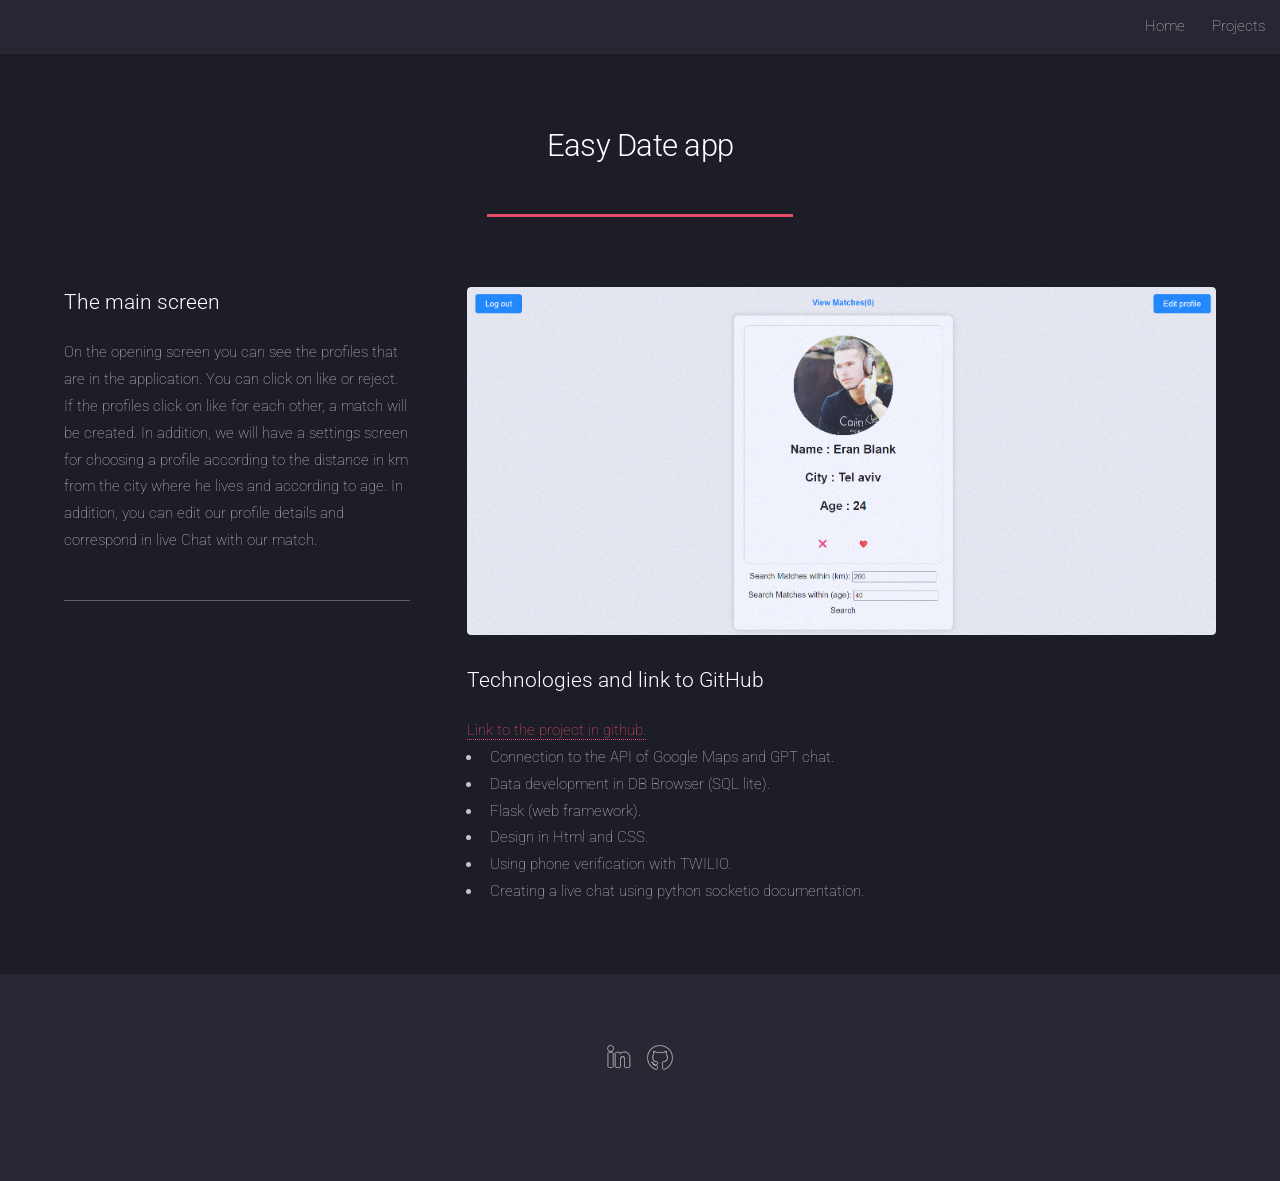
==== easy_date.html @ b987634a "add" ====
<!DOCTYPE HTML>
<!--
	Landed by HTML5 UP
	html5up.net | @ajlkn
	Free for personal and commercial use under the CCA 3.0 license (html5up.net/license)
-->
<html>
	<head>
		<title>Eran blank portfolio</title>
		<meta charset="utf-8" />
		<meta name="viewport" content="width=device-width, initial-scale=1, user-scalable=no" />
		<link rel="stylesheet" href="assets/css/main.css" />
		<noscript><link rel="stylesheet" href="assets/css/noscript.css" /></noscript>
	</head>
	<body class="is-preload">
		<div id="page-wrapper">

			<!-- Header -->
				<header id="header">
					<nav id="nav">
						<ul>
							<li><a href="index.html">Home</a></li>
							<li>
								<a href="#">Projects</a>
								<ul>
									<li><a href="moviewebapp.html">Movie web app</a></li>
									<li><a href="masterblog-API.html">Masterblog-API</a></li>
									<li><a href="easy_date.html">Easy Date</a></li>
								</ul>
							</li>
						</ul>
					</nav>
				</header>

			<!-- Main -->
				<div id="main" class="wrapper style1">
					<div class="container">
						<header class="major">
							<h2>Easy Date app</h2>
						</header>
						<div class="row gtr-150">
							<div class="col-4 col-12-medium">

								<!-- Sidebar -->
									<section id="sidebar">
										<section>
											<h3>The main screen</h3>
											<p>On the opening screen you can see the profiles that are in the application. You can click on like or reject. If the profiles click on like for each other, a match will be created. In addition, we will have a settings screen for choosing a profile according to the distance in km from the city where he lives and according to age. In addition, you can edit our profile details and correspond in live Chat with our match.</p>
										</section>
										<hr />
									</section>

							</div>
							<div class="col-8 col-12-medium imp-medium">
									<section id="content">
										<a href="#" class="image fit"><img src="images/pic11.png" alt="" /></a>
										<h3>Technologies and link to GitHub</h3>
										<a href="https://github.com/Eran533/Easy_Date">Link to the project in github.</a>
										<ul>
											<li>Connection to the API of Google Maps and GPT chat.</li>
											<li>Data development in DB Browser (SQL lite).</li>
											<li>Flask (web framework).</li>
											<li>Design in Html and CSS.</li>
											<li>Using phone verification with TWILIO.</li>
											<li>Creating a live chat using python socketio documentation.</li>
										</ul>
									</section>

							</div>
						</div>
					</div>
				</div>

			<!-- Footer -->
				<footer id="footer">
					<ul class="icons">
						<li><a href="https://www.linkedin.com/in/eran-blank-50a998297/" class="icon brands alt fa-linkedin-in"><span class="label">LinkedIn</span></a></li>
						<li><a href="https://github.com/Eran533" class="icon brands alt fa-github"><span class="label">GitHub</span></a></li>
					</ul>
				</footer>
		</div>

		<!-- Scripts -->
			<script src="assets/js/jquery.min.js"></script>
			<script src="assets/js/jquery.scrolly.min.js"></script>
			<script src="assets/js/jquery.dropotron.min.js"></script>
			<script src="assets/js/jquery.scrollex.min.js"></script>
			<script src="assets/js/browser.min.js"></script>
			<script src="assets/js/breakpoints.min.js"></script>
			<script src="assets/js/util.js"></script>
			<script src="assets/js/main.js"></script>

	</body>
</html>
---- assets/css/main.css ----
@import url("fontawesome-all.min.css");
@import url("https://fonts.googleapis.com/css?family=Roboto:100,300,100italic,300italic");

/*
	Landed by HTML5 UP
	html5up.net | @ajlkn
	Free for personal and commercial use under the CCA 3.0 license (html5up.net/license)
*/

html, body, div, span, applet, object,
iframe, h1, h2, h3, h4, h5, h6, p, blockquote,
pre, a, abbr, acronym, address, big, cite,
code, del, dfn, em, img, ins, kbd, q, s, samp,
small, strike, strong, sub, sup, tt, var, b,
u, i, center, dl, dt, dd, ol, ul, li, fieldset,
form, label, legend, table, caption, tbody,
tfoot, thead, tr, th, td, article, aside,
canvas, details, embed, figure, figcaption,
footer, header, hgroup, menu, nav, output, ruby,
section, summary, time, mark, audio, video {
	margin: 0;
	padding: 0;
	border: 0;
	font-size: 100%;
	font: inherit;
	vertical-align: baseline;}

article, aside, details, figcaption, figure,
footer, header, hgroup, menu, nav, section {
	display: block;}

body {
	line-height: 1;
}

ol, ul {
	list-style: none;
}

blockquote, q {
	quotes: none;
}

	blockquote:before, blockquote:after, q:before, q:after {
		content: '';
		content: none;
	}

table {
	border-collapse: collapse;
	border-spacing: 0;
}

body {
	-webkit-text-size-adjust: none;
}

mark {
	background-color: transparent;
	color: inherit;
}

input::-moz-focus-inner {
	border: 0;
	padding: 0;
}

input, select, textarea {
	-moz-appearance: none;
	-webkit-appearance: none;
	-ms-appearance: none;
	appearance: none;
}

/* Basic */

	html {
		box-sizing: border-box;
	}

	*, *:before, *:after {
		box-sizing: inherit;
	}

	html, body {
		background: #1c1d26;
	}

	body.is-preload *, body.is-preload *:before, body.is-preload *:after {
		-moz-animation: none !important;
		-webkit-animation: none !important;
		-ms-animation: none !important;
		animation: none !important;
		-moz-transition: none !important;
		-webkit-transition: none !important;
		-ms-transition: none !important;
		transition: none !important;
	}

	body, input, select, textarea {
		color: rgba(255, 255, 255, 0.75);
		font-family: "Roboto", Helvetica, sans-serif;
		font-size: 15pt;
		font-weight: 100;
		line-height: 1.75em;
	}

	a {
		-moz-transition: border-color 0.2s ease-in-out, color 0.2s ease-in-out;
		-webkit-transition: border-color 0.2s ease-in-out, color 0.2s ease-in-out;
		-ms-transition: border-color 0.2s ease-in-out, color 0.2s ease-in-out;
		transition: border-color 0.2s ease-in-out, color 0.2s ease-in-out;
		border-bottom: dotted 1px;
		color: #e44c65;
		text-decoration: none;
	}

		a:hover {
			color: #e44c65 !important;
			border-bottom-color: transparent;
		}

	strong, b {
		color: #ffffff;
		font-weight: 300;
	}

	em, i {
		font-style: italic;
	}

	p {
		margin: 0 0 2em 0;
	}

	h1, h2, h3, h4, h5, h6 {
		color: #ffffff;
		font-weight: 300;
		line-height: 1em;
		margin: 0 0 1em 0;
	}

		h1 a, h2 a, h3 a, h4 a, h5 a, h6 a {
			color: inherit;
			border: 0;
		}

	h2 {
		font-size: 2em;
		line-height: 1.5em;
		letter-spacing: -0.025em;
	}

	h3 {
		font-size: 1.35em;
		line-height: 1.5em;
	}

	h4 {
		font-size: 1.1em;
		line-height: 1.5em;
	}

	h5 {
		font-size: 0.9em;
		line-height: 1.5em;
	}

	h6 {
		font-size: 0.7em;
		line-height: 1.5em;
	}

	sub {
		font-size: 0.8em;
		position: relative;
		top: 0.5em;
	}

	sup {
		font-size: 0.8em;
		position: relative;
		top: -0.5em;
	}

	hr {
		border: 0;
		border-bottom: solid 1px rgba(255, 255, 255, 0.3);
		margin: 3em 0;
	}

		hr.major {
			margin: 4em 0;
		}

	blockquote {
		border-left: solid 4px rgba(255, 255, 255, 0.3);
		font-style: italic;
		margin: 0 0 2em 0;
		padding: 0.5em 0 0.5em 2em;
	}

	code {
		background: rgba(255, 255, 255, 0.075);
		border-radius: 4px;
		font-family: "Courier New", monospace;
		font-size: 0.9em;
		margin: 0 0.25em;
		padding: 0.25em 0.65em;
	}

	pre {
		-webkit-overflow-scrolling: touch;
		font-family: "Courier New", monospace;
		font-size: 0.9em;
		margin: 0 0 2em 0;
	}

		pre code {
			display: block;
			line-height: 1.75em;
			padding: 1em 1.5em;
			overflow-x: auto;
		}

	.align-left {
		text-align: left;
	}

	.align-center {
		text-align: center;
	}

	.align-right {
		text-align: right;
	}

/* Loader */

	@-moz-keyframes spinner-show {
		0% {
			opacity: 0;
		}

		100% {
			opacity: 1;
		}
	}

	@-webkit-keyframes spinner-show {
		0% {
			opacity: 0;
		}

		100% {
			opacity: 1;
		}
	}

	@-ms-keyframes spinner-show {
		0% {
			opacity: 0;
		}

		100% {
			opacity: 1;
		}
	}

	@keyframes spinner-show {
		0% {
			opacity: 0;
		}

		100% {
			opacity: 1;
		}
	}

	@-moz-keyframes spinner-hide {
		0% {
			color: rgba(255, 255, 255, 0.15);
			z-index: 100001;
			-moz-transform: scale(1) rotate(0deg);
			-webkit-transform: scale(1) rotate(0deg);
			-ms-transform: scale(1) rotate(0deg);
			transform: scale(1) rotate(0deg);
		}

		99% {
			color: #1c1d26;
			z-index: 100001;
			-moz-transform: scale(0.5) rotate(360deg);
			-webkit-transform: scale(0.5) rotate(360deg);
			-ms-transform: scale(0.5) rotate(360deg);
			transform: scale(0.5) rotate(360deg);
		}

		100% {
			color: #1c1d26;
			z-index: -1;
			-moz-transform: scale(0.5) rotate(360deg);
			-webkit-transform: scale(0.5) rotate(360deg);
			-ms-transform: scale(0.5) rotate(360deg);
			transform: scale(0.5) rotate(360deg);
		}
	}

	@-webkit-keyframes spinner-hide {
		0% {
			color: rgba(255, 255, 255, 0.15);
			z-index: 100001;
			-moz-transform: scale(1) rotate(0deg);
			-webkit-transform: scale(1) rotate(0deg);
			-ms-transform: scale(1) rotate(0deg);
			transform: scale(1) rotate(0deg);
		}

		99% {
			color: #1c1d26;
			z-index: 100001;
			-moz-transform: scale(0.5) rotate(360deg);
			-webkit-transform: scale(0.5) rotate(360deg);
			-ms-transform: scale(0.5) rotate(360deg);
			transform: scale(0.5) rotate(360deg);
		}

		100% {
			color: #1c1d26;
			z-index: -1;
			-moz-transform: scale(0.5) rotate(360deg);
			-webkit-transform: scale(0.5) rotate(360deg);
			-ms-transform: scale(0.5) rotate(360deg);
			transform: scale(0.5) rotate(360deg);
		}
	}

	@-ms-keyframes spinner-hide {
		0% {
			color: rgba(255, 255, 255, 0.15);
			z-index: 100001;
			-moz-transform: scale(1) rotate(0deg);
			-webkit-transform: scale(1) rotate(0deg);
			-ms-transform: scale(1) rotate(0deg);
			transform: scale(1) rotate(0deg);
		}

		99% {
			color: #1c1d26;
			z-index: 100001;
			-moz-transform: scale(0.5) rotate(360deg);
			-webkit-transform: scale(0.5) rotate(360deg);
			-ms-transform: scale(0.5) rotate(360deg);
			transform: scale(0.5) rotate(360deg);
		}

		100% {
			color: #1c1d26;
			z-index: -1;
			-moz-transform: scale(0.5) rotate(360deg);
			-webkit-transform: scale(0.5) rotate(360deg);
			-ms-transform: scale(0.5) rotate(360deg);
			transform: scale(0.5) rotate(360deg);
		}
	}

	@keyframes spinner-hide {
		0% {
			color: rgba(255, 255, 255, 0.15);
			z-index: 100001;
			-moz-transform: scale(1) rotate(0deg);
			-webkit-transform: scale(1) rotate(0deg);
			-ms-transform: scale(1) rotate(0deg);
			transform: scale(1) rotate(0deg);
		}

		99% {
			color: #1c1d26;
			z-index: 100001;
			-moz-transform: scale(0.5) rotate(360deg);
			-webkit-transform: scale(0.5) rotate(360deg);
			-ms-transform: scale(0.5) rotate(360deg);
			transform: scale(0.5) rotate(360deg);
		}

		100% {
			color: #1c1d26;
			z-index: -1;
			-moz-transform: scale(0.5) rotate(360deg);
			-webkit-transform: scale(0.5) rotate(360deg);
			-ms-transform: scale(0.5) rotate(360deg);
			transform: scale(0.5) rotate(360deg);
		}
	}

	@-moz-keyframes spinner-rotate {
		0% {
			-moz-transform: scale(1) rotate(0deg);
			-webkit-transform: scale(1) rotate(0deg);
			-ms-transform: scale(1) rotate(0deg);
			transform: scale(1) rotate(0deg);
		}

		100% {
			-moz-transform: scale(1) rotate(360deg);
			-webkit-transform: scale(1) rotate(360deg);
			-ms-transform: scale(1) rotate(360deg);
			transform: scale(1) rotate(360deg);
		}
	}

	@-webkit-keyframes spinner-rotate {
		0% {
			-moz-transform: scale(1) rotate(0deg);
			-webkit-transform: scale(1) rotate(0deg);
			-ms-transform: scale(1) rotate(0deg);
			transform: scale(1) rotate(0deg);
		}

		100% {
			-moz-transform: scale(1) rotate(360deg);
			-webkit-transform: scale(1) rotate(360deg);
			-ms-transform: scale(1) rotate(360deg);
			transform: scale(1) rotate(360deg);
		}
	}

	@-ms-keyframes spinner-rotate {
		0% {
			-moz-transform: scale(1) rotate(0deg);
			-webkit-transform: scale(1) rotate(0deg);
			-ms-transform: scale(1) rotate(0deg);
			transform: scale(1) rotate(0deg);
		}

		100% {
			-moz-transform: scale(1) rotate(360deg);
			-webkit-transform: scale(1) rotate(360deg);
			-ms-transform: scale(1) rotate(360deg);
			transform: scale(1) rotate(360deg);
		}
	}

	@keyframes spinner-rotate {
		0% {
			-moz-transform: scale(1) rotate(0deg);
			-webkit-transform: scale(1) rotate(0deg);
			-ms-transform: scale(1) rotate(0deg);
			transform: scale(1) rotate(0deg);
		}

		100% {
			-moz-transform: scale(1) rotate(360deg);
			-webkit-transform: scale(1) rotate(360deg);
			-ms-transform: scale(1) rotate(360deg);
			transform: scale(1) rotate(360deg);
		}
	}

	@-moz-keyframes overlay-hide {
		0% {
			opacity: 1;
			z-index: 100000;
		}

		15% {
			opacity: 1;
			z-index: 100000;
		}

		99% {
			opacity: 0;
			z-index: 100000;
		}

		100% {
			opacity: 0;
			z-index: -1;
		}
	}

	@-webkit-keyframes overlay-hide {
		0% {
			opacity: 1;
			z-index: 100000;
		}

		15% {
			opacity: 1;
			z-index: 100000;
		}

		99% {
			opacity: 0;
			z-index: 100000;
		}

		100% {
			opacity: 0;
			z-index: -1;
		}
	}

	@-ms-keyframes overlay-hide {
		0% {
			opacity: 1;
			z-index: 100000;
		}

		15% {
			opacity: 1;
			z-index: 100000;
		}

		99% {
			opacity: 0;
			z-index: 100000;
		}

		100% {
			opacity: 0;
			z-index: -1;
		}
	}

	@keyframes overlay-hide {
		0% {
			opacity: 1;
			z-index: 100000;
		}

		15% {
			opacity: 1;
			z-index: 100000;
		}

		99% {
			opacity: 0;
			z-index: 100000;
		}

		100% {
			opacity: 0;
			z-index: -1;
		}
	}

	body.landing {
		text-decoration: none;
	}

		body.landing:before {
			-moz-osx-font-smoothing: grayscale;
			-webkit-font-smoothing: antialiased;
			display: inline-block;
			font-style: normal;
			font-variant: normal;
			text-rendering: auto;
			line-height: 1;
			text-transform: none !important;
			font-family: 'Font Awesome 5 Free';
			font-weight: 900;
		}

		body.landing:before {
			-moz-animation: spinner-show 1.5s 1 0.25s ease forwards, spinner-hide 0.25s ease-in-out forwards !important;
			-webkit-animation: spinner-show 1.5s 1 0.25s ease forwards, spinner-hide 0.25s ease-in-out forwards !important;
			-ms-animation: spinner-show 1.5s 1 0.25s ease forwards, spinner-hide 0.25s ease-in-out forwards !important;
			animation: spinner-show 1.5s 1 0.25s ease forwards, spinner-hide 0.25s ease-in-out forwards !important;
			-moz-transform-origin: 50% 50%;
			-webkit-transform-origin: 50% 50%;
			-ms-transform-origin: 50% 50%;
			transform-origin: 50% 50%;
			color: rgba(255, 255, 255, 0.15);
			content: '\f1ce';
			cursor: default;
			display: block;
			font-size: 2em;
			height: 2em;
			left: 50%;
			line-height: 2em;
			margin: -1em 0 0 -1em;
			opacity: 0;
			position: fixed;
			text-align: center;
			top: 50%;
			width: 2em;
			z-index: -1;
		}

		body.landing:after {
			-moz-animation: overlay-hide 1.5s ease-in forwards !important;
			-webkit-animation: overlay-hide 1.5s ease-in forwards !important;
			-ms-animation: overlay-hide 1.5s ease-in forwards !important;
			animation: overlay-hide 1.5s ease-in forwards !important;
			background: #1c1d26;
			content: '';
			display: block;
			height: 100%;
			left: 0;
			opacity: 0;
			position: fixed;
			top: 0;
			width: 100%;
			z-index: -1;
		}

		body.landing.is-preload:before {
			-moz-animation: spinner-show 1.5s 1 0.25s ease forwards, spinner-rotate 0.75s infinite linear !important;
			-webkit-animation: spinner-show 1.5s 1 0.25s ease forwards, spinner-rotate 0.75s infinite linear !important;
			-ms-animation: spinner-show 1.5s 1 0.25s ease forwards, spinner-rotate 0.75s infinite linear !important;
			animation: spinner-show 1.5s 1 0.25s ease forwards, spinner-rotate 0.75s infinite linear !important;
			z-index: 100001;
		}

		body.landing.is-preload:after {
			-moz-animation: none !important;
			-webkit-animation: none !important;
			-ms-animation: none !important;
			animation: none !important;
			opacity: 1;
			z-index: 100000;
		}

	@media (-webkit-min-device-pixel-ratio: 2) {

		body.landing:before {
			line-height: 2.025em;
		}

	}

/* Container */

	.container {
		margin: 0 auto;
		max-width: calc(100% - 4em);
		width: 70em;
	}

		.container.xsmall {
			width: 17.5em;
		}

		.container.small {
			width: 35em;
		}

		.container.medium {
			width: 52.5em;
		}

		.container.large {
			width: 87.5em;
		}

		.container.xlarge {
			width: 105em;
		}

		.container.max {
			width: 100%;
		}

		@media screen and (max-width: 1280px) {

			.container {
				width: 90%;
				max-width: 100%;
			}

		}

		@media screen and (max-width: 980px) {

			.container {
				width: 100% !important;
			}

		}

/* Row */

	.row {
		display: flex;
		flex-wrap: wrap;
		box-sizing: border-box;
		align-items: stretch;
	}

		.row > * {
			box-sizing: border-box;
		}

		.row.gtr-uniform > * > :last-child {
			margin-bottom: 0;
		}

		.row.aln-left {
			justify-content: flex-start;
		}

		.row.aln-center {
			justify-content: center;
		}

		.row.aln-right {
			justify-content: flex-end;
		}

		.row.aln-top {
			align-items: flex-start;
		}

		.row.aln-middle {
			align-items: center;
		}

		.row.aln-bottom {
			align-items: flex-end;
		}

		.row > .imp {
			order: -1;
		}

		.row > .col-1 {
			width: 8.33333%;
		}

		.row > .off-1 {
			margin-left: 8.33333%;
		}

		.row > .col-2 {
			width: 16.66667%;
		}

		.row > .off-2 {
			margin-left: 16.66667%;
		}

		.row > .col-3 {
			width: 25%;
		}

		.row > .off-3 {
			margin-left: 25%;
		}

		.row > .col-4 {
			width: 33.33333%;
		}

		.row > .off-4 {
			margin-left: 33.33333%;
		}

		.row > .col-5 {
			width: 41.66667%;
		}

		.row > .off-5 {
			margin-left: 41.66667%;
		}

		.row > .col-6 {
			width: 50%;
		}

		.row > .off-6 {
			margin-left: 50%;
		}

		.row > .col-7 {
			width: 58.33333%;
		}

		.row > .off-7 {
			margin-left: 58.33333%;
		}

		.row > .col-8 {
			width: 66.66667%;
		}

		.row > .off-8 {
			margin-left: 66.66667%;
		}

		.row > .col-9 {
			width: 75%;
		}

		.row > .off-9 {
			margin-left: 75%;
		}

		.row > .col-10 {
			width: 83.33333%;
		}

		.row > .off-10 {
			margin-left: 83.33333%;
		}

		.row > .col-11 {
			width: 91.66667%;
		}

		.row > .off-11 {
			margin-left: 91.66667%;
		}

		.row > .col-12 {
			width: 100%;
		}

		.row > .off-12 {
			margin-left: 100%;
		}

		.row.gtr-0 {
			margin-top: 0;
			margin-left: 0em;
		}

			.row.gtr-0 > * {
				padding: 0 0 0 0em;
			}

			.row.gtr-0.gtr-uniform {
				margin-top: 0em;
			}

				.row.gtr-0.gtr-uniform > * {
					padding-top: 0em;
				}

		.row.gtr-25 {
			margin-top: 0;
			margin-left: -0.625em;
		}

			.row.gtr-25 > * {
				padding: 0 0 0 0.625em;
			}

			.row.gtr-25.gtr-uniform {
				margin-top: -0.625em;
			}

				.row.gtr-25.gtr-uniform > * {
					padding-top: 0.625em;
				}

		.row.gtr-50 {
			margin-top: 0;
			margin-left: -1.25em;
		}

			.row.gtr-50 > * {
				padding: 0 0 0 1.25em;
			}

			.row.gtr-50.gtr-uniform {
				margin-top: -1.25em;
			}

				.row.gtr-50.gtr-uniform > * {
					padding-top: 1.25em;
				}

		.row {
			margin-top: 0;
			margin-left: -2.5em;
		}

			.row > * {
				padding: 0 0 0 2.5em;
			}

			.row.gtr-uniform {
				margin-top: -2.5em;
			}

				.row.gtr-uniform > * {
					padding-top: 2.5em;
				}

		.row.gtr-150 {
			margin-top: 0;
			margin-left: -3.75em;
		}

			.row.gtr-150 > * {
				padding: 0 0 0 3.75em;
			}

			.row.gtr-150.gtr-uniform {
				margin-top: -3.75em;
			}

				.row.gtr-150.gtr-uniform > * {
					padding-top: 3.75em;
				}

		.row.gtr-200 {
			margin-top: 0;
			margin-left: -5em;
		}

			.row.gtr-200 > * {
				padding: 0 0 0 5em;
			}

			.row.gtr-200.gtr-uniform {
				margin-top: -5em;
			}

				.row.gtr-200.gtr-uniform > * {
					padding-top: 5em;
				}

		@media screen and (max-width: 1680px) {

			.row {
				display: flex;
				flex-wrap: wrap;
				box-sizing: border-box;
				align-items: stretch;
			}

				.row > * {
					box-sizing: border-box;
				}

				.row.gtr-uniform > * > :last-child {
					margin-bottom: 0;
				}

				.row.aln-left {
					justify-content: flex-start;
				}

				.row.aln-center {
					justify-content: center;
				}

				.row.aln-right {
					justify-content: flex-end;
				}

				.row.aln-top {
					align-items: flex-start;
				}

				.row.aln-middle {
					align-items: center;
				}

				.row.aln-bottom {
					align-items: flex-end;
				}

				.row > .imp-xlarge {
					order: -1;
				}

				.row > .col-1-xlarge {
					width: 8.33333%;
				}

				.row > .off-1-xlarge {
					margin-left: 8.33333%;
				}

				.row > .col-2-xlarge {
					width: 16.66667%;
				}

				.row > .off-2-xlarge {
					margin-left: 16.66667%;
				}

				.row > .col-3-xlarge {
					width: 25%;
				}

				.row > .off-3-xlarge {
					margin-left: 25%;
				}

				.row > .col-4-xlarge {
					width: 33.33333%;
				}

				.row > .off-4-xlarge {
					margin-left: 33.33333%;
				}

				.row > .col-5-xlarge {
					width: 41.66667%;
				}

				.row > .off-5-xlarge {
					margin-left: 41.66667%;
				}

				.row > .col-6-xlarge {
					width: 50%;
				}

				.row > .off-6-xlarge {
					margin-left: 50%;
				}

				.row > .col-7-xlarge {
					width: 58.33333%;
				}

				.row > .off-7-xlarge {
					margin-left: 58.33333%;
				}

				.row > .col-8-xlarge {
					width: 66.66667%;
				}

				.row > .off-8-xlarge {
					margin-left: 66.66667%;
				}

				.row > .col-9-xlarge {
					width: 75%;
				}

				.row > .off-9-xlarge {
					margin-left: 75%;
				}

				.row > .col-10-xlarge {
					width: 83.33333%;
				}

				.row > .off-10-xlarge {
					margin-left: 83.33333%;
				}

				.row > .col-11-xlarge {
					width: 91.66667%;
				}

				.row > .off-11-xlarge {
					margin-left: 91.66667%;
				}

				.row > .col-12-xlarge {
					width: 100%;
				}

				.row > .off-12-xlarge {
					margin-left: 100%;
				}

				.row.gtr-0 {
					margin-top: 0;
					margin-left: 0em;
				}

					.row.gtr-0 > * {
						padding: 0 0 0 0em;
					}

					.row.gtr-0.gtr-uniform {
						margin-top: 0em;
					}

						.row.gtr-0.gtr-uniform > * {
							padding-top: 0em;
						}

				.row.gtr-25 {
					margin-top: 0;
					margin-left: -0.625em;
				}

					.row.gtr-25 > * {
						padding: 0 0 0 0.625em;
					}

					.row.gtr-25.gtr-uniform {
						margin-top: -0.625em;
					}

						.row.gtr-25.gtr-uniform > * {
							padding-top: 0.625em;
						}

				.row.gtr-50 {
					margin-top: 0;
					margin-left: -1.25em;
				}

					.row.gtr-50 > * {
						padding: 0 0 0 1.25em;
					}

					.row.gtr-50.gtr-uniform {
						margin-top: -1.25em;
					}

						.row.gtr-50.gtr-uniform > * {
							padding-top: 1.25em;
						}

				.row {
					margin-top: 0;
					margin-left: -2.5em;
				}

					.row > * {
						padding: 0 0 0 2.5em;
					}

					.row.gtr-uniform {
						margin-top: -2.5em;
					}

						.row.gtr-uniform > * {
							padding-top: 2.5em;
						}

				.row.gtr-150 {
					margin-top: 0;
					margin-left: -3.75em;
				}

					.row.gtr-150 > * {
						padding: 0 0 0 3.75em;
					}

					.row.gtr-150.gtr-uniform {
						margin-top: -3.75em;
					}

						.row.gtr-150.gtr-uniform > * {
							padding-top: 3.75em;
						}

				.row.gtr-200 {
					margin-top: 0;
					margin-left: -5em;
				}

					.row.gtr-200 > * {
						padding: 0 0 0 5em;
					}

					.row.gtr-200.gtr-uniform {
						margin-top: -5em;
					}

						.row.gtr-200.gtr-uniform > * {
							padding-top: 5em;
						}

		}

		@media screen and (max-width: 1280px) {

			.row {
				display: flex;
				flex-wrap: wrap;
				box-sizing: border-box;
				align-items: stretch;
			}

				.row > * {
					box-sizing: border-box;
				}

				.row.gtr-uniform > * > :last-child {
					margin-bottom: 0;
				}

				.row.aln-left {
					justify-content: flex-start;
				}

				.row.aln-center {
					justify-content: center;
				}

				.row.aln-right {
					justify-content: flex-end;
				}

				.row.aln-top {
					align-items: flex-start;
				}

				.row.aln-middle {
					align-items: center;
				}

				.row.aln-bottom {
					align-items: flex-end;
				}

				.row > .imp-large {
					order: -1;
				}

				.row > .col-1-large {
					width: 8.33333%;
				}

				.row > .off-1-large {
					margin-left: 8.33333%;
				}

				.row > .col-2-large {
					width: 16.66667%;
				}

				.row > .off-2-large {
					margin-left: 16.66667%;
				}

				.row > .col-3-large {
					width: 25%;
				}

				.row > .off-3-large {
					margin-left: 25%;
				}

				.row > .col-4-large {
					width: 33.33333%;
				}

				.row > .off-4-large {
					margin-left: 33.33333%;
				}

				.row > .col-5-large {
					width: 41.66667%;
				}

				.row > .off-5-large {
					margin-left: 41.66667%;
				}

				.row > .col-6-large {
					width: 50%;
				}

				.row > .off-6-large {
					margin-left: 50%;
				}

				.row > .col-7-large {
					width: 58.33333%;
				}

				.row > .off-7-large {
					margin-left: 58.33333%;
				}

				.row > .col-8-large {
					width: 66.66667%;
				}

				.row > .off-8-large {
					margin-left: 66.66667%;
				}

				.row > .col-9-large {
					width: 75%;
				}

				.row > .off-9-large {
					margin-left: 75%;
				}

				.row > .col-10-large {
					width: 83.33333%;
				}

				.row > .off-10-large {
					margin-left: 83.33333%;
				}

				.row > .col-11-large {
					width: 91.66667%;
				}

				.row > .off-11-large {
					margin-left: 91.66667%;
				}

				.row > .col-12-large {
					width: 100%;
				}

				.row > .off-12-large {
					margin-left: 100%;
				}

				.row.gtr-0 {
					margin-top: 0;
					margin-left: 0em;
				}

					.row.gtr-0 > * {
						padding: 0 0 0 0em;
					}

					.row.gtr-0.gtr-uniform {
						margin-top: 0em;
					}

						.row.gtr-0.gtr-uniform > * {
							padding-top: 0em;
						}

				.row.gtr-25 {
					margin-top: 0;
					margin-left: -0.625em;
				}

					.row.gtr-25 > * {
						padding: 0 0 0 0.625em;
					}

					.row.gtr-25.gtr-uniform {
						margin-top: -0.625em;
					}

						.row.gtr-25.gtr-uniform > * {
							padding-top: 0.625em;
						}

				.row.gtr-50 {
					margin-top: 0;
					margin-left: -1.25em;
				}

					.row.gtr-50 > * {
						padding: 0 0 0 1.25em;
					}

					.row.gtr-50.gtr-uniform {
						margin-top: -1.25em;
					}

						.row.gtr-50.gtr-uniform > * {
							padding-top: 1.25em;
						}

				.row {
					margin-top: 0;
					margin-left: -2.5em;
				}

					.row > * {
						padding: 0 0 0 2.5em;
					}

					.row.gtr-uniform {
						margin-top: -2.5em;
					}

						.row.gtr-uniform > * {
							padding-top: 2.5em;
						}

				.row.gtr-150 {
					margin-top: 0;
					margin-left: -3.75em;
				}

					.row.gtr-150 > * {
						padding: 0 0 0 3.75em;
					}

					.row.gtr-150.gtr-uniform {
						margin-top: -3.75em;
					}

						.row.gtr-150.gtr-uniform > * {
							padding-top: 3.75em;
						}

				.row.gtr-200 {
					margin-top: 0;
					margin-left: -5em;
				}

					.row.gtr-200 > * {
						padding: 0 0 0 5em;
					}

					.row.gtr-200.gtr-uniform {
						margin-top: -5em;
					}

						.row.gtr-200.gtr-uniform > * {
							padding-top: 5em;
						}

		}

		@media screen and (max-width: 980px) {

			.row {
				display: flex;
				flex-wrap: wrap;
				box-sizing: border-box;
				align-items: stretch;
			}

				.row > * {
					box-sizing: border-box;
				}

				.row.gtr-uniform > * > :last-child {
					margin-bottom: 0;
				}

				.row.aln-left {
					justify-content: flex-start;
				}

				.row.aln-center {
					justify-content: center;
				}

				.row.aln-right {
					justify-content: flex-end;
				}

				.row.aln-top {
					align-items: flex-start;
				}

				.row.aln-middle {
					align-items: center;
				}

				.row.aln-bottom {
					align-items: flex-end;
				}

				.row > .imp-medium {
					order: -1;
				}

				.row > .col-1-medium {
					width: 8.33333%;
				}

				.row > .off-1-medium {
					margin-left: 8.33333%;
				}

				.row > .col-2-medium {
					width: 16.66667%;
				}

				.row > .off-2-medium {
					margin-left: 16.66667%;
				}

				.row > .col-3-medium {
					width: 25%;
				}

				.row > .off-3-medium {
					margin-left: 25%;
				}

				.row > .col-4-medium {
					width: 33.33333%;
				}

				.row > .off-4-medium {
					margin-left: 33.33333%;
				}

				.row > .col-5-medium {
					width: 41.66667%;
				}

				.row > .off-5-medium {
					margin-left: 41.66667%;
				}

				.row > .col-6-medium {
					width: 50%;
				}

				.row > .off-6-medium {
					margin-left: 50%;
				}

				.row > .col-7-medium {
					width: 58.33333%;
				}

				.row > .off-7-medium {
					margin-left: 58.33333%;
				}

				.row > .col-8-medium {
					width: 66.66667%;
				}

				.row > .off-8-medium {
					margin-left: 66.66667%;
				}

				.row > .col-9-medium {
					width: 75%;
				}

				.row > .off-9-medium {
					margin-left: 75%;
				}

				.row > .col-10-medium {
					width: 83.33333%;
				}

				.row > .off-10-medium {
					margin-left: 83.33333%;
				}

				.row > .col-11-medium {
					width: 91.66667%;
				}

				.row > .off-11-medium {
					margin-left: 91.66667%;
				}

				.row > .col-12-medium {
					width: 100%;
				}

				.row > .off-12-medium {
					margin-left: 100%;
				}

				.row.gtr-0 {
					margin-top: 0;
					margin-left: 0em;
				}

					.row.gtr-0 > * {
						padding: 0 0 0 0em;
					}

					.row.gtr-0.gtr-uniform {
						margin-top: 0em;
					}

						.row.gtr-0.gtr-uniform > * {
							padding-top: 0em;
						}

				.row.gtr-25 {
					margin-top: 0;
					margin-left: -0.625em;
				}

					.row.gtr-25 > * {
						padding: 0 0 0 0.625em;
					}

					.row.gtr-25.gtr-uniform {
						margin-top: -0.625em;
					}

						.row.gtr-25.gtr-uniform > * {
							padding-top: 0.625em;
						}

				.row.gtr-50 {
					margin-top: 0;
					margin-left: -1.25em;
				}

					.row.gtr-50 > * {
						padding: 0 0 0 1.25em;
					}

					.row.gtr-50.gtr-uniform {
						margin-top: -1.25em;
					}

						.row.gtr-50.gtr-uniform > * {
							padding-top: 1.25em;
						}

				.row {
					margin-top: 0;
					margin-left: -2.5em;
				}

					.row > * {
						padding: 0 0 0 2.5em;
					}

					.row.gtr-uniform {
						margin-top: -2.5em;
					}

						.row.gtr-uniform > * {
							padding-top: 2.5em;
						}

				.row.gtr-150 {
					margin-top: 0;
					margin-left: -3.75em;
				}

					.row.gtr-150 > * {
						padding: 0 0 0 3.75em;
					}

					.row.gtr-150.gtr-uniform {
						margin-top: -3.75em;
					}

						.row.gtr-150.gtr-uniform > * {
							padding-top: 3.75em;
						}

				.row.gtr-200 {
					margin-top: 0;
					margin-left: -5em;
				}

					.row.gtr-200 > * {
						padding: 0 0 0 5em;
					}

					.row.gtr-200.gtr-uniform {
						margin-top: -5em;
					}

						.row.gtr-200.gtr-uniform > * {
							padding-top: 5em;
						}

		}

		@media screen and (max-width: 736px) {

			.row {
				display: flex;
				flex-wrap: wrap;
				box-sizing: border-box;
				align-items: stretch;
			}

				.row > * {
					box-sizing: border-box;
				}

				.row.gtr-uniform > * > :last-child {
					margin-bottom: 0;
				}

				.row.aln-left {
					justify-content: flex-start;
				}

				.row.aln-center {
					justify-content: center;
				}

				.row.aln-right {
					justify-content: flex-end;
				}

				.row.aln-top {
					align-items: flex-start;
				}

				.row.aln-middle {
					align-items: center;
				}

				.row.aln-bottom {
					align-items: flex-end;
				}

				.row > .imp-small {
					order: -1;
				}

				.row > .col-1-small {
					width: 8.33333%;
				}

				.row > .off-1-small {
					margin-left: 8.33333%;
				}

				.row > .col-2-small {
					width: 16.66667%;
				}

				.row > .off-2-small {
					margin-left: 16.66667%;
				}

				.row > .col-3-small {
					width: 25%;
				}

				.row > .off-3-small {
					margin-left: 25%;
				}

				.row > .col-4-small {
					width: 33.33333%;
				}

				.row > .off-4-small {
					margin-left: 33.33333%;
				}

				.row > .col-5-small {
					width: 41.66667%;
				}

				.row > .off-5-small {
					margin-left: 41.66667%;
				}

				.row > .col-6-small {
					width: 50%;
				}

				.row > .off-6-small {
					margin-left: 50%;
				}

				.row > .col-7-small {
					width: 58.33333%;
				}

				.row > .off-7-small {
					margin-left: 58.33333%;
				}

				.row > .col-8-small {
					width: 66.66667%;
				}

				.row > .off-8-small {
					margin-left: 66.66667%;
				}

				.row > .col-9-small {
					width: 75%;
				}

				.row > .off-9-small {
					margin-left: 75%;
				}

				.row > .col-10-small {
					width: 83.33333%;
				}

				.row > .off-10-small {
					margin-left: 83.33333%;
				}

				.row > .col-11-small {
					width: 91.66667%;
				}

				.row > .off-11-small {
					margin-left: 91.66667%;
				}

				.row > .col-12-small {
					width: 100%;
				}

				.row > .off-12-small {
					margin-left: 100%;
				}

				.row.gtr-0 {
					margin-top: 0;
					margin-left: 0em;
				}

					.row.gtr-0 > * {
						padding: 0 0 0 0em;
					}

					.row.gtr-0.gtr-uniform {
						margin-top: 0em;
					}

						.row.gtr-0.gtr-uniform > * {
							padding-top: 0em;
						}

				.row.gtr-25 {
					margin-top: 0;
					margin-left: -0.625em;
				}

					.row.gtr-25 > * {
						padding: 0 0 0 0.625em;
					}

					.row.gtr-25.gtr-uniform {
						margin-top: -0.625em;
					}

						.row.gtr-25.gtr-uniform > * {
							padding-top: 0.625em;
						}

				.row.gtr-50 {
					margin-top: 0;
					margin-left: -1.25em;
				}

					.row.gtr-50 > * {
						padding: 0 0 0 1.25em;
					}

					.row.gtr-50.gtr-uniform {
						margin-top: -1.25em;
					}

						.row.gtr-50.gtr-uniform > * {
							padding-top: 1.25em;
						}

				.row {
					margin-top: 0;
					margin-left: -2.5em;
				}

					.row > * {
						padding: 0 0 0 2.5em;
					}

					.row.gtr-uniform {
						margin-top: -2.5em;
					}

						.row.gtr-uniform > * {
							padding-top: 2.5em;
						}

				.row.gtr-150 {
					margin-top: 0;
					margin-left: -3.75em;
				}

					.row.gtr-150 > * {
						padding: 0 0 0 3.75em;
					}

					.row.gtr-150.gtr-uniform {
						margin-top: -3.75em;
					}

						.row.gtr-150.gtr-uniform > * {
							padding-top: 3.75em;
						}

				.row.gtr-200 {
					margin-top: 0;
					margin-left: -5em;
				}

					.row.gtr-200 > * {
						padding: 0 0 0 5em;
					}

					.row.gtr-200.gtr-uniform {
						margin-top: -5em;
					}

						.row.gtr-200.gtr-uniform > * {
							padding-top: 5em;
						}

		}

		@media screen and (max-width: 480px) {

			.row {
				display: flex;
				flex-wrap: wrap;
				box-sizing: border-box;
				align-items: stretch;
			}

				.row > * {
					box-sizing: border-box;
				}

				.row.gtr-uniform > * > :last-child {
					margin-bottom: 0;
				}

				.row.aln-left {
					justify-content: flex-start;
				}

				.row.aln-center {
					justify-content: center;
				}

				.row.aln-right {
					justify-content: flex-end;
				}

				.row.aln-top {
					align-items: flex-start;
				}

				.row.aln-middle {
					align-items: center;
				}

				.row.aln-bottom {
					align-items: flex-end;
				}

				.row > .imp-xsmall {
					order: -1;
				}

				.row > .col-1-xsmall {
					width: 8.33333%;
				}

				.row > .off-1-xsmall {
					margin-left: 8.33333%;
				}

				.row > .col-2-xsmall {
					width: 16.66667%;
				}

				.row > .off-2-xsmall {
					margin-left: 16.66667%;
				}

				.row > .col-3-xsmall {
					width: 25%;
				}

				.row > .off-3-xsmall {
					margin-left: 25%;
				}

				.row > .col-4-xsmall {
					width: 33.33333%;
				}

				.row > .off-4-xsmall {
					margin-left: 33.33333%;
				}

				.row > .col-5-xsmall {
					width: 41.66667%;
				}

				.row > .off-5-xsmall {
					margin-left: 41.66667%;
				}

				.row > .col-6-xsmall {
					width: 50%;
				}

				.row > .off-6-xsmall {
					margin-left: 50%;
				}

				.row > .col-7-xsmall {
					width: 58.33333%;
				}

				.row > .off-7-xsmall {
					margin-left: 58.33333%;
				}

				.row > .col-8-xsmall {
					width: 66.66667%;
				}

				.row > .off-8-xsmall {
					margin-left: 66.66667%;
				}

				.row > .col-9-xsmall {
					width: 75%;
				}

				.row > .off-9-xsmall {
					margin-left: 75%;
				}

				.row > .col-10-xsmall {
					width: 83.33333%;
				}

				.row > .off-10-xsmall {
					margin-left: 83.33333%;
				}

				.row > .col-11-xsmall {
					width: 91.66667%;
				}

				.row > .off-11-xsmall {
					margin-left: 91.66667%;
				}

				.row > .col-12-xsmall {
					width: 100%;
				}

				.row > .off-12-xsmall {
					margin-left: 100%;
				}

				.row.gtr-0 {
					margin-top: 0;
					margin-left: 0em;
				}

					.row.gtr-0 > * {
						padding: 0 0 0 0em;
					}

					.row.gtr-0.gtr-uniform {
						margin-top: 0em;
					}

						.row.gtr-0.gtr-uniform > * {
							padding-top: 0em;
						}

				.row.gtr-25 {
					margin-top: 0;
					margin-left: -0.625em;
				}

					.row.gtr-25 > * {
						padding: 0 0 0 0.625em;
					}

					.row.gtr-25.gtr-uniform {
						margin-top: -0.625em;
					}

						.row.gtr-25.gtr-uniform > * {
							padding-top: 0.625em;
						}

				.row.gtr-50 {
					margin-top: 0;
					margin-left: -1.25em;
				}

					.row.gtr-50 > * {
						padding: 0 0 0 1.25em;
					}

					.row.gtr-50.gtr-uniform {
						margin-top: -1.25em;
					}

						.row.gtr-50.gtr-uniform > * {
							padding-top: 1.25em;
						}

				.row {
					margin-top: 0;
					margin-left: -2.5em;
				}

					.row > * {
						padding: 0 0 0 2.5em;
					}

					.row.gtr-uniform {
						margin-top: -2.5em;
					}

						.row.gtr-uniform > * {
							padding-top: 2.5em;
						}

				.row.gtr-150 {
					margin-top: 0;
					margin-left: -3.75em;
				}

					.row.gtr-150 > * {
						padding: 0 0 0 3.75em;
					}

					.row.gtr-150.gtr-uniform {
						margin-top: -3.75em;
					}

						.row.gtr-150.gtr-uniform > * {
							padding-top: 3.75em;
						}

				.row.gtr-200 {
					margin-top: 0;
					margin-left: -5em;
				}

					.row.gtr-200 > * {
						padding: 0 0 0 5em;
					}

					.row.gtr-200.gtr-uniform {
						margin-top: -5em;
					}

						.row.gtr-200.gtr-uniform > * {
							padding-top: 5em;
						}

		}

/* Section/Article */

	section.special, article.special {
		text-align: center;
	}

	header p {
		color: #ffffff;
		position: relative;
		margin: 0 0 1.5em 0;
	}

	header h2 + p {
		font-size: 1.25em;
		margin-top: -1em;
		line-height: 1.75em;
	}

	header h3 + p {
		font-size: 1.1em;
		margin-top: -0.8em;
		line-height: 1.75em;
	}

	header h4 + p,
	header h5 + p,
	header h6 + p {
		font-size: 0.9em;
		margin-top: -0.6em;
		line-height: 1.5em;
	}

	header.major {
		margin: 0 0 4em 0;
		position: relative;
		text-align: center;
	}

		header.major:after {
			background: #e44c65;
			content: '';
			display: inline-block;
			height: 0.2em;
			max-width: 20em;
			width: 75%;
		}

	footer.major {
		margin: 4em 0 0 0;
	}

/* Form */

	form {
		margin: 0 0 2em 0;
	}

		form.cta {
			max-width: 35em;
			margin-left: auto;
			margin-right: auto;
		}

	label {
		color: #ffffff;
		display: block;
		font-size: 0.9em;
		font-weight: 300;
		margin: 0 0 1em 0;
	}

	input[type="text"],
	input[type="password"],
	input[type="email"],
	select,
	textarea {
		-moz-appearance: none;
		-webkit-appearance: none;
		-ms-appearance: none;
		appearance: none;
		-moz-transition: border-color 0.2s ease-in-out;
		-webkit-transition: border-color 0.2s ease-in-out;
		-ms-transition: border-color 0.2s ease-in-out;
		transition: border-color 0.2s ease-in-out;
		background: transparent;
		border-radius: 4px;
		border: solid 1px rgba(255, 255, 255, 0.3);
		color: inherit;
		display: block;
		outline: 0;
		padding: 0 1em;
		text-decoration: none;
		width: 100%;
	}

		input[type="text"]:invalid,
		input[type="password"]:invalid,
		input[type="email"]:invalid,
		select:invalid,
		textarea:invalid {
			box-shadow: none;
		}

		input[type="text"]:focus,
		input[type="password"]:focus,
		input[type="email"]:focus,
		select:focus,
		textarea:focus {
			border-color: #e44c65;
		}

	select {
		background-image: url("data:image/svg+xml;charset=utf8,%3Csvg xmlns='http://www.w3.org/2000/svg' width='40' height='40' preserveAspectRatio='none' viewBox='0 0 40 40'%3E%3Cpath d='M9.4,12.3l10.4,10.4l10.4-10.4c0.2-0.2,0.5-0.4,0.9-0.4c0.3,0,0.6,0.1,0.9,0.4l3.3,3.3c0.2,0.2,0.4,0.5,0.4,0.9 c0,0.4-0.1,0.6-0.4,0.9L20.7,31.9c-0.2,0.2-0.5,0.4-0.9,0.4c-0.3,0-0.6-0.1-0.9-0.4L4.3,17.3c-0.2-0.2-0.4-0.5-0.4-0.9 c0-0.4,0.1-0.6,0.4-0.9l3.3-3.3c0.2-0.2,0.5-0.4,0.9-0.4S9.1,12.1,9.4,12.3z' fill='rgba(255, 255, 255, 0.3)' /%3E%3C/svg%3E");
		background-size: 1.25rem;
		background-repeat: no-repeat;
		background-position: calc(100% - 1rem) center;
		height: 3em;
		padding-right: 3em;
		text-overflow: ellipsis;
	}

		select option {
			color: #ffffff;
			background: #1c1d26;
		}

		select:focus::-ms-value {
			background-color: transparent;
		}

		select::-ms-expand {
			display: none;
		}

	input[type="text"],
	input[type="password"],
	input[type="email"],
	select {
		height: 3em;
	}

	textarea {
		padding: 0.75em 1em;
	}

	input[type="checkbox"],
	input[type="radio"] {
		-moz-appearance: none;
		-webkit-appearance: none;
		-ms-appearance: none;
		appearance: none;
		display: block;
		float: left;
		margin-right: -2em;
		opacity: 0;
		width: 1em;
		z-index: -1;
	}

		input[type="checkbox"] + label,
		input[type="radio"] + label {
			text-decoration: none;
			color: rgba(255, 255, 255, 0.75);
			cursor: pointer;
			display: inline-block;
			font-size: 1em;
			font-weight: 100;
			padding-left: 2.55em;
			padding-right: 0.75em;
			position: relative;
		}

			input[type="checkbox"] + label:before,
			input[type="radio"] + label:before {
				-moz-osx-font-smoothing: grayscale;
				-webkit-font-smoothing: antialiased;
				display: inline-block;
				font-style: normal;
				font-variant: normal;
				text-rendering: auto;
				line-height: 1;
				text-transform: none !important;
				font-family: 'Font Awesome 5 Free';
				font-weight: 900;
			}

			input[type="checkbox"] + label:before,
			input[type="radio"] + label:before {
				border-radius: 4px;
				border: solid 1px rgba(255, 255, 255, 0.3);
				content: '';
				display: inline-block;
				font-size: 0.8em;
				height: 2.25em;
				left: 0;
				line-height: 2.25em;
				position: absolute;
				text-align: center;
				top: 0;
				width: 2.25em;
			}

		input[type="checkbox"]:checked + label:before,
		input[type="radio"]:checked + label:before {
			background: rgba(255, 255, 255, 0.25);
			color: #ffffff;
			content: '\f00c';
		}

		input[type="checkbox"]:focus + label:before,
		input[type="radio"]:focus + label:before {
			border-color: #e44c65;
		}

	input[type="checkbox"] + label:before {
		border-radius: 4px;
	}

	input[type="radio"] + label:before {
		border-radius: 100%;
	}

	::-webkit-input-placeholder {
		color: rgba(255, 255, 255, 0.5) !important;
		opacity: 1.0;
	}

	:-moz-placeholder {
		color: rgba(255, 255, 255, 0.5) !important;
		opacity: 1.0;
	}

	::-moz-placeholder {
		color: rgba(255, 255, 255, 0.5) !important;
		opacity: 1.0;
	}

	:-ms-input-placeholder {
		color: rgba(255, 255, 255, 0.5) !important;
		opacity: 1.0;
	}

/* Box */

	.box {
		border-radius: 4px;
		border: solid 1px rgba(255, 255, 255, 0.3);
		margin-bottom: 2em;
		padding: 1.5em;
	}

		.box > :last-child,
		.box > :last-child > :last-child,
		.box > :last-child > :last-child > :last-child {
			margin-bottom: 0;
		}

		.box.alt {
			border: 0;
			border-radius: 0;
			padding: 0;
		}

/* Icon */

	.icon {
		text-decoration: none;
		border-bottom: none;
		position: relative;
	}

		.icon:before {
			-moz-osx-font-smoothing: grayscale;
			-webkit-font-smoothing: antialiased;
			display: inline-block;
			font-style: normal;
			font-variant: normal;
			text-rendering: auto;
			line-height: 1;
			text-transform: none !important;
			font-family: 'Font Awesome 5 Free';
			font-weight: 400;
		}

		.icon > .label {
			display: none;
		}

		.icon:before {
			line-height: inherit;
		}

		.icon.solid:before {
			font-weight: 900 !important;
		}

		.icon.brands:before {
			font-family: 'Font Awesome 5 Brands' !important;
		}

		.icon.alt {
			text-decoration: none;
		}

			.icon.alt:before {
				-moz-osx-font-smoothing: grayscale;
				-webkit-font-smoothing: antialiased;
				display: inline-block;
				font-style: normal;
				font-variant: normal;
				text-rendering: auto;
				line-height: 1;
				text-transform: none !important;
				font-family: 'Font Awesome 5 Free';
				font-weight: 400;
			}

			.icon.alt:before {
				color: #1c1d26 !important;
				text-shadow: 1px 0 0 #ffffff, -1px 0 0 #ffffff, 0 1px 0 #ffffff, 0 -1px 0 #ffffff;
			}

		.icon.major {
			background: #272833;
			border-radius: 100%;
			cursor: default;
			display: inline-block;
			height: 6em;
			line-height: 5.65em;
			margin: 0 0 2em 0;
			text-align: center;
			width: 6em;
		}

			.icon.major:before {
				font-size: 2.25em;
			}

			.icon.major.alt {
				text-decoration: none;
			}

				.icon.major.alt:before {
					-moz-osx-font-smoothing: grayscale;
					-webkit-font-smoothing: antialiased;
					display: inline-block;
					font-style: normal;
					font-variant: normal;
					text-rendering: auto;
					line-height: 1;
					text-transform: none !important;
					font-family: 'Font Awesome 5 Free';
					font-weight: 400;
				}

				.icon.major.alt:before {
					color: #272833 !important;
					text-shadow: 1px 0 0 #ffffff, -1px 0 0 #ffffff, 0 1px 0 #ffffff, 0 -1px 0 #ffffff;
				}

/* Image */

	.image {
		border-radius: 4px;
		border: 0;
		display: inline-block;
		position: relative;
		overflow: hidden;
	}

		.image:before {
			content: '';
			display: block;
			position: absolute;
			left: 0;
			top: 0;
			background-image: url("images/overlay.png");
			width: 100%;
			height: 100%;
			z-index: 1;
		}

		.image img {
			border-radius: 4px;
			display: block;
		}

		.image.left {
			float: left;
			margin: 0 1.5em 1em 0;
			top: 0.25em;
		}

		.image.right {
			float: right;
			margin: 0 0 1em 1.5em;
			top: 0.25em;
		}

		.image.left, .image.right {
			max-width: 40%;
		}

			.image.left img, .image.right img {
				width: 100%;
			}

		.image.fit {
			display: block;
			margin: 0 0 2em 0;
			width: 100%;
		}

			.image.fit img {
				width: 100%;
			}

/* List */

	ol {
		list-style: decimal;
		margin: 0 0 2em 0;
		padding-left: 1.25em;
	}

		ol li {
			padding-left: 0.25em;
		}

	ul {
		list-style: disc;
		margin: 0 0 2em 0;
		padding-left: 1em;
	}

		ul li {
			padding-left: 0.5em;
		}

		ul.alt {
			list-style: none;
			padding-left: 0;
		}

			ul.alt li {
				border-top: solid 1px rgba(255, 255, 255, 0.3);
				padding: 0.5em 0;
			}

				ul.alt li:first-child {
					border-top: 0;
					padding-top: 0;
				}

	dl {
		margin: 0 0 2em 0;
	}

/* Icons */

	ul.icons {
		cursor: default;
		list-style: none;
		padding-left: 0;
	}

		ul.icons li {
			display: inline-block;
			height: 2.5em;
			line-height: 2.5em;
			padding: 0 0.5em;
		}

			ul.icons li .icon {
				font-size: 0.8em;
			}

				ul.icons li .icon:before {
					font-size: 2em;
				}

/* Actions */

	ul.actions {
		display: -moz-flex;
		display: -webkit-flex;
		display: -ms-flex;
		display: flex;
		cursor: default;
		list-style: none;
		margin-left: -1em;
		padding-left: 0;
	}

		ul.actions li {
			padding: 0 0 0 1em;
			vertical-align: middle;
		}

		ul.actions.special {
			-moz-justify-content: center;
			-webkit-justify-content: center;
			-ms-justify-content: center;
			justify-content: center;
			width: 100%;
			margin-left: 0;
		}

			ul.actions.special li:first-child {
				padding-left: 0;
			}

		ul.actions.stacked {
			-moz-flex-direction: column;
			-webkit-flex-direction: column;
			-ms-flex-direction: column;
			flex-direction: column;
			margin-left: 0;
		}

			ul.actions.stacked li {
				padding: 1.3em 0 0 0;
			}

				ul.actions.stacked li:first-child {
					padding-top: 0;
				}

		ul.actions.fit {
			width: calc(100% + 1em);
		}

			ul.actions.fit li {
				-moz-flex-grow: 1;
				-webkit-flex-grow: 1;
				-ms-flex-grow: 1;
				flex-grow: 1;
				-moz-flex-shrink: 1;
				-webkit-flex-shrink: 1;
				-ms-flex-shrink: 1;
				flex-shrink: 1;
				width: 100%;
			}

				ul.actions.fit li > * {
					width: 100%;
				}

			ul.actions.fit.stacked {
				width: 100%;
			}

		@media screen and (max-width: 480px) {

			ul.actions:not(.fixed) {
				-moz-flex-direction: column;
				-webkit-flex-direction: column;
				-ms-flex-direction: column;
				flex-direction: column;
				margin-left: 0;
				width: 100% !important;
			}

				ul.actions:not(.fixed) li {
					-moz-flex-grow: 1;
					-webkit-flex-grow: 1;
					-ms-flex-grow: 1;
					flex-grow: 1;
					-moz-flex-shrink: 1;
					-webkit-flex-shrink: 1;
					-ms-flex-shrink: 1;
					flex-shrink: 1;
					padding: 1em 0 0 0;
					text-align: center;
					width: 100%;
				}

					ul.actions:not(.fixed) li > * {
						width: 100%;
					}

					ul.actions:not(.fixed) li:first-child {
						padding-top: 0;
					}

					ul.actions:not(.fixed) li input[type="submit"],
					ul.actions:not(.fixed) li input[type="reset"],
					ul.actions:not(.fixed) li input[type="button"],
					ul.actions:not(.fixed) li button,
					ul.actions:not(.fixed) li .button {
						width: 100%;
					}

						ul.actions:not(.fixed) li input[type="submit"].icon:before,
						ul.actions:not(.fixed) li input[type="reset"].icon:before,
						ul.actions:not(.fixed) li input[type="button"].icon:before,
						ul.actions:not(.fixed) li button.icon:before,
						ul.actions:not(.fixed) li .button.icon:before {
							margin-left: -0.5em;
						}

		}

/* Table */

	.table-wrapper {
		-webkit-overflow-scrolling: touch;
		overflow-x: auto;
	}

	table {
		margin: 0 0 2em 0;
		width: 100%;
	}

		table tbody tr {
			border: solid 1px rgba(255, 255, 255, 0.3);
			border-left: 0;
			border-right: 0;
		}

			table tbody tr:nth-child(2n + 1) {
				background-color: rgba(255, 255, 255, 0.075);
			}

		table td {
			padding: 0.75em 0.75em;
		}

		table th {
			color: #ffffff;
			font-size: 0.9em;
			font-weight: 300;
			padding: 0 0.75em 0.75em 0.75em;
			text-align: left;
		}

		table thead {
			border-bottom: solid 1px rgba(255, 255, 255, 0.3);
		}

		table tfoot {
			border-top: solid 1px rgba(255, 255, 255, 0.3);
		}

		table.alt {
			border-collapse: separate;
		}

			table.alt tbody tr td {
				border: solid 1px rgba(255, 255, 255, 0.3);
				border-left-width: 0;
				border-top-width: 0;
			}

				table.alt tbody tr td:first-child {
					border-left-width: 1px;
				}

			table.alt tbody tr:first-child td {
				border-top-width: 1px;
			}

			table.alt thead {
				border-bottom: 0;
			}

			table.alt tfoot {
				border-top: 0;
			}

/* Button */

	input[type="submit"],
	input[type="reset"],
	input[type="button"],
	.button {
		-moz-appearance: none;
		-webkit-appearance: none;
		-ms-appearance: none;
		appearance: none;
		-moz-transition: background-color 0.2s ease-in-out, color 0.2s ease-in-out, box-shadow 0.2s ease-in-out;
		-webkit-transition: background-color 0.2s ease-in-out, color 0.2s ease-in-out, box-shadow 0.2s ease-in-out;
		-ms-transition: background-color 0.2s ease-in-out, color 0.2s ease-in-out, box-shadow 0.2s ease-in-out;
		transition: background-color 0.2s ease-in-out, color 0.2s ease-in-out, box-shadow 0.2s ease-in-out;
		background-color: transparent;
		border-radius: 4px;
		border: 0;
		box-shadow: inset 0 0 0 1px rgba(255, 255, 255, 0.3);
		color: #ffffff !important;
		cursor: pointer;
		display: inline-block;
		font-weight: 300;
		height: 3em;
		line-height: 3em;
		padding: 0 2.25em;
		text-align: center;
		text-decoration: none;
		white-space: nowrap;
	}

		input[type="submit"]:hover, input[type="submit"]:active,
		input[type="reset"]:hover,
		input[type="reset"]:active,
		input[type="button"]:hover,
		input[type="button"]:active,
		.button:hover,
		.button:active {
			box-shadow: inset 0 0 0 1px #e44c65;
			color: #e44c65 !important;
		}

		input[type="submit"]:active,
		input[type="reset"]:active,
		input[type="button"]:active,
		.button:active {
			background-color: rgba(228, 76, 101, 0.15);
		}

		input[type="submit"].icon:before,
		input[type="reset"].icon:before,
		input[type="button"].icon:before,
		.button.icon:before {
			margin-right: 0.5em;
		}

		input[type="submit"].fit,
		input[type="reset"].fit,
		input[type="button"].fit,
		.button.fit {
			width: 100%;
		}

		input[type="submit"].small,
		input[type="reset"].small,
		input[type="button"].small,
		.button.small {
			font-size: 0.8em;
		}

		input[type="submit"].large,
		input[type="reset"].large,
		input[type="button"].large,
		.button.large {
			font-size: 1.35em;
		}

		input[type="submit"].primary,
		input[type="reset"].primary,
		input[type="button"].primary,
		.button.primary {
			background-color: #e44c65;
			box-shadow: none;
			color: #ffffff !important;
		}

			input[type="submit"].primary:hover,
			input[type="reset"].primary:hover,
			input[type="button"].primary:hover,
			.button.primary:hover {
				background-color: #e76278;
			}

			input[type="submit"].primary:active,
			input[type="reset"].primary:active,
			input[type="button"].primary:active,
			.button.primary:active {
				background-color: #e13652;
			}

		input[type="submit"].disabled, input[type="submit"]:disabled,
		input[type="reset"].disabled,
		input[type="reset"]:disabled,
		input[type="button"].disabled,
		input[type="button"]:disabled,
		.button.disabled,
		.button:disabled {
			background-color: rgba(255, 255, 255, 0.3) !important;
			box-shadow: none !important;
			color: #ffffff !important;
			cursor: default;
			opacity: 0.25;
		}

/* Goto Next */

	.goto-next {
		border: 0;
		bottom: 0;
		display: block;
		height: 5em;
		left: 50%;
		margin: 0 0 0 -5em;
		overflow: hidden;
		position: absolute;
		text-indent: 10em;
		white-space: nowrap;
		width: 10em;
		z-index: 1;
	}

		.goto-next:before {
			background-image: url("images/arrow.svg");
			background-position: center center;
			background-repeat: no-repeat;
			background-size: contain;
			content: '';
			display: block;
			height: 1.5em;
			left: 50%;
			margin: -0.75em 0 0 -1em;
			position: absolute;
			top: 50%;
			width: 2em;
			z-index: 1;
		}

/* Spotlight */

	.spotlight {
		background-attachment: fixed;
		background-position: center center;
		background-size: cover;
		box-shadow: 0 0.25em 0.5em 0 rgba(0, 0, 0, 0.25);
		height: 100vh;
		overflow: hidden;
		position: relative;
	}

		.spotlight:nth-last-of-type(1) {
			z-index: 1;
		}

		.spotlight:nth-last-of-type(2) {
			z-index: 2;
		}

		.spotlight:nth-last-of-type(3) {
			z-index: 3;
		}

		.spotlight:nth-last-of-type(4) {
			z-index: 4;
		}

		.spotlight:nth-last-of-type(5) {
			z-index: 5;
		}

		.spotlight:nth-last-of-type(6) {
			z-index: 6;
		}

		.spotlight:nth-last-of-type(7) {
			z-index: 7;
		}

		.spotlight:nth-last-of-type(8) {
			z-index: 8;
		}

		.spotlight:nth-last-of-type(9) {
			z-index: 9;
		}

		.spotlight:nth-last-of-type(10) {
			z-index: 10;
		}

		.spotlight:nth-last-of-type(11) {
			z-index: 11;
		}

		.spotlight:nth-last-of-type(12) {
			z-index: 12;
		}

		.spotlight:nth-last-of-type(13) {
			z-index: 13;
		}

		.spotlight:nth-last-of-type(14) {
			z-index: 14;
		}

		.spotlight:nth-last-of-type(15) {
			z-index: 15;
		}

		.spotlight:nth-last-of-type(16) {
			z-index: 16;
		}

		.spotlight:nth-last-of-type(17) {
			z-index: 17;
		}

		.spotlight:nth-last-of-type(18) {
			z-index: 18;
		}

		.spotlight:nth-last-of-type(19) {
			z-index: 19;
		}

		.spotlight:nth-last-of-type(20) {
			z-index: 20;
		}

		.spotlight:before {
			background-image: url("images/overlay.png");
			content: '';
			display: block;
			height: 100%;
			left: 0;
			top: 0;
			width: 100%;
		}

		.spotlight .image.main {
			display: none;
		}

			.spotlight .image.main img {
				position: relative;
			}

		.spotlight .content {
			-moz-transform: translate(0,0);
			-webkit-transform: translate(0,0);
			-ms-transform: translate(0,0);
			transform: translate(0,0);
			-moz-transition: -moz-transform 1s ease, opacity 1s ease;
			-webkit-transition: -webkit-transform 1s ease, opacity 1s ease;
			-ms-transition: -ms-transform 1s ease, opacity 1s ease;
			transition: transform 1s ease, opacity 1s ease;
			background: rgba(23, 24, 32, 0.95);
			border-style: solid;
			opacity: 1;
			position: absolute;
		}

		.spotlight .goto-next {
			-moz-transform: translate(0,0);
			-webkit-transform: translate(0,0);
			-ms-transform: translate(0,0);
			transform: translate(0,0);
			-moz-transition: -moz-transform 0.75s ease, opacity 1s ease-in;
			-webkit-transition: -webkit-transform 0.75s ease, opacity 1s ease-in;
			-ms-transition: -ms-transform 0.75s ease, opacity 1s ease-in;
			transition: transform 0.75s ease, opacity 1s ease-in;
			-moz-transition-delay: 0.5s;
			-webkit-transition-delay: 0.5s;
			-ms-transition-delay: 0.5s;
			transition-delay: 0.5s;
			opacity: 1;
		}

		.spotlight.top .content, .spotlight.bottom .content {
			left: 0;
			padding: 5.1em 0 3.1em 0;
			width: 100%;
		}

		.spotlight.top .content {
			border-bottom-width: 0.35em;
			top: 0;
		}

		.spotlight.bottom .content {
			border-top-width: 0.35em;
			bottom: 0;
		}

		.spotlight.left .content, .spotlight.right .content {
			height: 101%;
			padding: 6em 3em;
			top: 0;
			width: 28em;
		}

		.spotlight.left .content {
			border-right-width: 0.35em;
			left: 0;
		}

		.spotlight.right .content {
			border-left-width: 0.35em;
			right: 0;
		}

		.spotlight.style1 .content {
			border-color: #e44c65;
		}

		.spotlight.style2 .content {
			border-color: #5480f1;
		}

		.spotlight.style3 .content {
			border-color: #39c088;
		}

		.spotlight.inactive .content {
			opacity: 0;
		}

		.spotlight.inactive .goto-next {
			-moz-transform: translate(0,1.5em);
			-webkit-transform: translate(0,1.5em);
			-ms-transform: translate(0,1.5em);
			transform: translate(0,1.5em);
			opacity: 0;
		}

		.spotlight.inactive.top .content {
			-moz-transform: translate(0,-5em);
			-webkit-transform: translate(0,-5em);
			-ms-transform: translate(0,-5em);
			transform: translate(0,-5em);
		}

		.spotlight.inactive.bottom .content {
			-moz-transform: translate(0,5em);
			-webkit-transform: translate(0,5em);
			-ms-transform: translate(0,5em);
			transform: translate(0,5em);
		}

		.spotlight.inactive.left .content {
			-moz-transform: translate(-5em,0);
			-webkit-transform: translate(-5em,0);
			-ms-transform: translate(-5em,0);
			transform: translate(-5em,0);
		}

		.spotlight.inactive.right .content {
			-moz-transform: translate(5em,0);
			-webkit-transform: translate(5em,0);
			-ms-transform: translate(5em,0);
			transform: translate(5em,0);
		}

	body.is-touch .spotlight {
		background-attachment: scroll;
	}

/* Wrapper */

	.wrapper {
		padding: 6em 0 4em 0;
	}

		.wrapper.style2 {
			background: #e44c65;
		}

			.wrapper.style2 input[type="text"]:focus,
			.wrapper.style2 input[type="password"]:focus,
			.wrapper.style2 input[type="email"]:focus,
			.wrapper.style2 select:focus,
			.wrapper.style2 textarea:focus {
				border-color: rgba(255, 255, 255, 0.5);
			}

			.wrapper.style2 input[type="submit"]:hover, .wrapper.style2 input[type="submit"]:active,
			.wrapper.style2 input[type="reset"]:hover,
			.wrapper.style2 input[type="reset"]:active,
			.wrapper.style2 input[type="button"]:hover,
			.wrapper.style2 input[type="button"]:active,
			.wrapper.style2 .button:hover,
			.wrapper.style2 .button:active {
				background-color: rgba(255, 255, 255, 0.075) !important;
				box-shadow: inset 0 0 0 1px rgba(255, 255, 255, 0.5) !important;
				color: #ffffff !important;
			}

			.wrapper.style2 input[type="submit"]:active,
			.wrapper.style2 input[type="reset"]:active,
			.wrapper.style2 input[type="button"]:active,
			.wrapper.style2 .button:active {
				background-color: rgba(255, 255, 255, 0.25) !important;
			}

			.wrapper.style2 input[type="submit"].primary,
			.wrapper.style2 input[type="reset"].primary,
			.wrapper.style2 input[type="button"].primary,
			.wrapper.style2 .button.primary {
				background-color: #ffffff;
				color: #e44c65 !important;
			}

				.wrapper.style2 input[type="submit"].primary:hover, .wrapper.style2 input[type="submit"].primary:active,
				.wrapper.style2 input[type="reset"].primary:hover,
				.wrapper.style2 input[type="reset"].primary:active,
				.wrapper.style2 input[type="button"].primary:hover,
				.wrapper.style2 input[type="button"].primary:active,
				.wrapper.style2 .button.primary:hover,
				.wrapper.style2 .button.primary:active {
					background-color: rgba(255, 255, 255, 0.075) !important;
					box-shadow: inset 0 0 0 1px rgba(255, 255, 255, 0.5) !important;
					color: #ffffff !important;
				}

				.wrapper.style2 input[type="submit"].primary:active,
				.wrapper.style2 input[type="reset"].primary:active,
				.wrapper.style2 input[type="button"].primary:active,
				.wrapper.style2 .button.primary:active {
					background-color: rgba(255, 255, 255, 0.25) !important;
				}

		.wrapper.fade-down > .container {
			-moz-transform: translate(0,0);
			-webkit-transform: translate(0,0);
			-ms-transform: translate(0,0);
			transform: translate(0,0);
			-moz-transition: -moz-transform 1s ease, opacity 1s ease;
			-webkit-transition: -webkit-transform 1s ease, opacity 1s ease;
			-ms-transition: -ms-transform 1s ease, opacity 1s ease;
			transition: transform 1s ease, opacity 1s ease;
			opacity: 1;
		}

		.wrapper.fade-down.inactive > .container {
			-moz-transform: translate(0,-1em);
			-webkit-transform: translate(0,-1em);
			-ms-transform: translate(0,-1em);
			transform: translate(0,-1em);
			opacity: 0;
		}

		.wrapper.fade-up > .container {
			-moz-transform: translate(0,0);
			-webkit-transform: translate(0,0);
			-ms-transform: translate(0,0);
			transform: translate(0,0);
			-moz-transition: -moz-transform 1s ease, opacity 1s ease;
			-webkit-transition: -webkit-transform 1s ease, opacity 1s ease;
			-ms-transition: -ms-transform 1s ease, opacity 1s ease;
			transition: transform 1s ease, opacity 1s ease;
			opacity: 1;
		}

		.wrapper.fade-up.inactive > .container {
			-moz-transform: translate(0,1em);
			-webkit-transform: translate(0,1em);
			-ms-transform: translate(0,1em);
			transform: translate(0,1em);
			opacity: 0;
		}

		.wrapper.fade > .container {
			-moz-transition: opacity 1s ease;
			-webkit-transition: opacity 1s ease;
			-ms-transition: opacity 1s ease;
			transition: opacity 1s ease;
			opacity: 1;
		}

		.wrapper.fade.inactive > .container {
			opacity: 0;
		}

/* Dropotron */

	.dropotron {
		background: rgba(39, 40, 51, 0.965);
		border-radius: 4px;
		box-shadow: 0 0.075em 0.35em 0 rgba(0, 0, 0, 0.125);
		list-style: none;
		margin-top: calc(-0.25em + 1px);
		min-width: 12em;
		padding: 0.25em 0;
	}

		.dropotron > li {
			border-top: solid 1px rgba(255, 255, 255, 0.035);
			padding: 0;
		}

			.dropotron > li a, .dropotron > li span {
				border: 0;
				color: rgba(255, 255, 255, 0.75);
				display: block;
				padding: 0.1em 1em;
				text-decoration: none;
			}

			.dropotron > li:first-child {
				border-top: 0;
			}

			.dropotron > li.active > a, .dropotron > li.active > span {
				color: #e44c65;
			}

		.dropotron.level-0 {
			font-size: 0.8em;
			margin-top: 1em;
		}

			.dropotron.level-0:before {
				-moz-transform: rotate(45deg);
				-webkit-transform: rotate(45deg);
				-ms-transform: rotate(45deg);
				transform: rotate(45deg);
				background: #272833;
				content: '';
				display: block;
				height: 1em;
				position: absolute;
				right: 1.5em;
				top: -0.5em;
				width: 1em;
			}

	body.landing .dropotron.level-0 {
		margin-top: 0;
	}

/* Header */

	#page-wrapper {
		padding-top: 3.5em;
	}

	#header {
		background: rgba(39, 40, 51, 0.965);
		box-shadow: 0 0 0.25em 0 rgba(0, 0, 0, 0.25);
		cursor: default;
		height: 3.5em;
		left: 0;
		line-height: 3.5em;
		position: fixed;
		top: 0;
		width: 100%;
		z-index: 100;
	}

		#header h1 {
			height: inherit;
			left: 1.25em;
			line-height: inherit;
			margin: 0;
			position: absolute;
			top: 0;
		}

		#header nav {
			position: absolute;
			right: 1em;
			top: 0;
		}

			#header nav ul {
				margin: 0;
			}

				#header nav ul li {
					display: inline-block;
					margin-left: 1em;
				}

					#header nav ul li a, #header nav ul li span {
						border: 0;
						color: inherit;
						display: inline-block;
						height: inherit;
						line-height: inherit;
						outline: 0;
					}

						#header nav ul li a.button, #header nav ul li span.button {
							height: 2em;
							line-height: 2em;
							padding: 0 1.25em;
						}

						#header nav ul li a:not(.button):before, #header nav ul li span:not(.button):before {
							margin-right: 0.5em;
						}

					#header nav ul li.active > a, #header nav ul li.active > span {
						color: #e44c65;
					}

					#header nav ul li > ul {
						display: none;
					}

	body.landing #page-wrapper {
		padding-top: 0;
	}

	body.landing #header {
		background: transparent;
		box-shadow: none;
		position: absolute;
	}

/* Banner */

	#banner {
		background-attachment: fixed;
		background-color: #272833;
		background-image: url("../../images/banner.jpg");
		background-position: center center;
		background-size: cover;
		box-shadow: 0 0.25em 0.5em 0 rgba(0, 0, 0, 0.25);
		min-height: 100vh;
		position: relative;
		text-align: center;
		z-index: 21;
	}

		#banner:before {
			content: '';
			display: inline-block;
			height: 100vh;
			vertical-align: middle;
			width: 1%;
		}

		#banner:after {
			background-image: -moz-linear-gradient(top, rgba(23, 24, 32, 0.95), rgba(23, 24, 32, 0.95)), url("images/overlay.png");;
			background-image: -webkit-linear-gradient(top, rgba(23, 24, 32, 0.95), rgba(23, 24, 32, 0.95)), url("images/overlay.png");;
			background-image: -ms-linear-gradient(top, rgba(23, 24, 32, 0.95), rgba(23, 24, 32, 0.95)), url("images/overlay.png");;
			background-image: linear-gradient(top, rgba(23, 24, 32, 0.95), rgba(23, 24, 32, 0.95)), url("images/overlay.png");;
			content: '';
			display: block;
			height: 100%;
			left: 0;
			position: absolute;
			top: 0;
			width: 100%;
		}

		#banner .content {
			display: inline-block;
			margin-right: 1%;
			max-width: 95%;
			padding: 6em;
			position: relative;
			text-align: right;
			vertical-align: middle;
			z-index: 1;
		}

			#banner .content header {
				display: inline-block;
				vertical-align: middle;
			}

				#banner .content header h2 {
					font-size: 2.5em;
					margin: 0;
				}

				#banner .content header p {
					margin: 0.5em 0 0 0;
					top: 0;
				}

			#banner .content .image {
				border-radius: 100%;
				display: inline-block;
				height: 18em;
				margin-left: 3em;
				vertical-align: middle;
				width: 18em;
			}

				#banner .content .image img {
					border-radius: 100%;
					display: block;
					width: 100%;
				}

	body.is-touch #banner {
		background-attachment: scroll;
	}

/* Footer */

	#footer {
		background: #272833;
		padding: 6em 0;
		text-align: center;
	}

		#footer .icons .icon.alt {
			text-decoration: none;
		}

			#footer .icons .icon.alt:before {
				-moz-osx-font-smoothing: grayscale;
				-webkit-font-smoothing: antialiased;
				display: inline-block;
				font-style: normal;
				font-variant: normal;
				text-rendering: auto;
				line-height: 1;
				text-transform: none !important;
				font-family: 'Font Awesome 5 Free';
				font-weight: 400;
			}

			#footer .icons .icon.alt:before {
				color: #272833 !important;
				text-shadow: 1px 0 0 rgba(255, 255, 255, 0.5), -1px 0 0 rgba(255, 255, 255, 0.5), 0 1px 0 rgba(255, 255, 255, 0.5), 0 -1px 0 rgba(255, 255, 255, 0.5);
			}

		#footer .copyright {
			color: rgba(255, 255, 255, 0.5);
			font-size: 0.8em;
			line-height: 1em;
			margin: 2em 0 0 0;
			padding: 0;
			text-align: center;
		}

			#footer .copyright li {
				border-left: solid 1px rgba(255, 255, 255, 0.3);
				display: inline-block;
				list-style: none;
				margin-left: 1.5em;
				padding-left: 1.5em;
			}

				#footer .copyright li:first-child {
					border-left: 0;
					margin-left: 0;
					padding-left: 0;
				}

				#footer .copyright li a {
					color: inherit;
				}

/* XLarge */

	@media screen and (max-width: 1680px) {

		/* Basic */

			body, input, select, textarea {
				font-size: 13pt;
			}

	}

/* Large */

	@media screen and (max-width: 1280px) {

		/* Basic */

			body, input, select, textarea {
				font-size: 11.5pt;
			}

		/* Spotlight */

			.spotlight.top .content {
				padding: 3.825em 0 1.825em 0;
			}

			.spotlight.bottom .content {
				padding: 3.825em 0 2.95em 0;
			}

			.spotlight.left .content, .spotlight.right .content {
				padding: 4.5em 2.5em;
				width: 25em;
			}

		/* Wrapper */

			.wrapper {
				padding: 4.5em 0 2.5em 0;
			}

		/* Dropotron */

			.dropotron.level-0 {
				font-size: 1em;
			}

		/* Banner */

			#banner .content {
				padding: 4.5em;
			}

		/* Footer */

			#footer {
				padding: 4.5em 0;
			}

	}

/* Medium */

	@media screen and (max-width: 980px) {

		/* Basic */

			body, input, select, textarea {
				font-size: 12pt;
			}

		/* Spotlight */

			.spotlight {
				background-attachment: scroll;
				height: auto;
			}

				.spotlight .image.main {
					display: block;
					margin: 0;
					max-height: 40vh;
					overflow: hidden;
				}

				.spotlight .content {
					background-color: #1c1d26;
					border-width: 0 !important;
					border-top-width: 0.35em !important;
					bottom: auto !important;
					left: auto !important;
					padding: 4.5em 2.5em 2.5em 2.5em !important;
					position: relative;
					right: auto !important;
					text-align: center;
					top: auto !important;
					width: 100% !important;
				}

					.spotlight .content ul.actions {
						-moz-justify-content: center;
						-webkit-justify-content: center;
						-ms-justify-content: center;
						justify-content: center;
						width: 100%;
						margin-left: 0;
					}

						.spotlight .content ul.actions li:first-child {
							padding-left: 0;
						}

				.spotlight .goto-next {
					display: none;
				}

		/* Wrapper */

			.wrapper {
				padding: 4.5em 2.5em 2.5em 2.5em;
			}

		/* Banner */

			#banner {
				background-attachment: scroll;
			}

				#banner .goto-next {
					height: 7em;
				}

				#banner .content {
					padding: 9em 0;
					text-align: center;
				}

					#banner .content header {
						display: block;
						margin: 0 0 2em 0;
						text-align: center;
					}

					#banner .content .image {
						margin: 0;
					}

		/* Footer */

			#footer {
				padding: 4.5em 0;
			}

	}

/* Small */

	#navPanel, #titleBar {
		display: none;
	}

	@media screen and (max-width: 736px) {

		/* Basic */

			html, body {
				overflow-x: hidden;
			}

			body, input, select, textarea {
				font-size: 12pt;
			}

			h2 {
				font-size: 1.5em;
			}

			h3 {
				font-size: 1.2em;
			}

			h4 {
				font-size: 1em;
			}

		/* Section/Article */

			header p br {
				display: none;
			}

			header h2 + p {
				font-size: 1em;
			}

			header h3 + p {
				font-size: 1em;
			}

			header h4 + p,
			header h5 + p,
			header h6 + p {
				font-size: 0.9em;
			}

			header.major {
				margin: 0 0 2em 0;
			}

		/* Goto Next */

			.goto-next:before {
				height: 0.8em;
				margin: -0.4em 0 0 -0.6em;
				width: 1.2em;
			}

		/* Spotlight */

			.spotlight {
				box-shadow: 0 0.125em 0.5em 0 rgba(0, 0, 0, 0.25);
			}

				.spotlight .image.main {
					max-height: 60vh;
				}

				.spotlight .content {
					border-top-width: 0.2em !important;
					padding: 3.25em 1.5em 1.25em 1.5em !important;
				}

		/* Wrapper */

			.wrapper {
				padding: 3.25em 1.5em 1.25em 1.5em;
			}

		/* Header */

			#header {
				display: none;
			}

		/* Banner */

			#banner {
				box-shadow: 0 0.125em 0.5em 0 rgba(0, 0, 0, 0.25);
				min-height: calc(100vh - 44px);
			}

				#banner:before {
					height: calc(100vh - 44px);
				}

				#banner .content {
					padding: 4.0625em 1.5em 4.875em 1.5em;
				}

					#banner .content header h2 {
						font-size: 1.5em;
					}

					#banner .content .image {
						height: 9em;
						width: 9em;
					}

		/* Nav */

			#page-wrapper {
				-moz-backface-visibility: hidden;
				-webkit-backface-visibility: hidden;
				-ms-backface-visibility: hidden;
				backface-visibility: hidden;
				-moz-transition: -moz-transform 0.5s ease;
				-webkit-transition: -webkit-transform 0.5s ease;
				-ms-transition: -ms-transform 0.5s ease;
				transition: transform 0.5s ease;
				padding-bottom: 1px;
				padding-top: 44px !important;
			}

			#titleBar {
				-moz-backface-visibility: hidden;
				-webkit-backface-visibility: hidden;
				-ms-backface-visibility: hidden;
				backface-visibility: hidden;
				-moz-transition: -moz-transform 0.5s ease;
				-webkit-transition: -webkit-transform 0.5s ease;
				-ms-transition: -ms-transform 0.5s ease;
				transition: transform 0.5s ease;
				display: block;
				height: 44px;
				left: 0;
				position: fixed;
				top: 0;
				width: 100%;
				z-index: 10001;
				background: #272833;
				box-shadow: 0 0.125em 0.125em 0 rgba(0, 0, 0, 0.125);
			}

				#titleBar .title {
					color: #ffffff;
					display: block;
					font-weight: 300;
					height: 44px;
					line-height: 44px;
					text-align: center;
				}

					#titleBar .title a {
						color: inherit;
						border: 0;
					}

				#titleBar .toggle {
					text-decoration: none;
					height: 60px;
					left: 0;
					position: absolute;
					top: 0;
					width: 90px;
					outline: 0;
					border: 0;
				}

					#titleBar .toggle:before {
						-moz-osx-font-smoothing: grayscale;
						-webkit-font-smoothing: antialiased;
						display: inline-block;
						font-style: normal;
						font-variant: normal;
						text-rendering: auto;
						line-height: 1;
						text-transform: none !important;
						font-family: 'Font Awesome 5 Free';
						font-weight: 900;
					}

					#titleBar .toggle:before {
						background: #e44c65;
						color: rgba(255, 255, 255, 0.5);
						content: '\f0c9';
						display: block;
						font-size: 18px;
						height: 44px;
						left: 0;
						line-height: 44px;
						position: absolute;
						text-align: center;
						top: 0;
						width: 54px;
					}

			#navPanel {
				-moz-backface-visibility: hidden;
				-webkit-backface-visibility: hidden;
				-ms-backface-visibility: hidden;
				backface-visibility: hidden;
				-moz-transform: translateX(-275px);
				-webkit-transform: translateX(-275px);
				-ms-transform: translateX(-275px);
				transform: translateX(-275px);
				-moz-transition: -moz-transform 0.5s ease;
				-webkit-transition: -webkit-transform 0.5s ease;
				-ms-transition: -ms-transform 0.5s ease;
				transition: transform 0.5s ease;
				display: block;
				height: 100%;
				left: 0;
				overflow-y: auto;
				position: fixed;
				top: 0;
				width: 275px;
				z-index: 10002;
				background: #181920;
				padding: 0.75em 1.25em;
			}

				#navPanel .link {
					border: 0;
					border-top: solid 1px rgba(255, 255, 255, 0.05);
					color: rgba(255, 255, 255, 0.75);
					display: block;
					height: 3em;
					line-height: 3em;
					text-decoration: none;
				}

					#navPanel .link:hover {
						color: inherit !important;
					}

					#navPanel .link:first-child {
						border-top: 0;
					}

					#navPanel .link.depth-0 {
						color: #ffffff;
						font-weight: 300;
					}

					#navPanel .link .indent-1 {
						display: inline-block;
						width: 1.25em;
					}

					#navPanel .link .indent-2 {
						display: inline-block;
						width: 2.5em;
					}

					#navPanel .link .indent-3 {
						display: inline-block;
						width: 3.75em;
					}

					#navPanel .link .indent-4 {
						display: inline-block;
						width: 5em;
					}

					#navPanel .link .indent-5 {
						display: inline-block;
						width: 6.25em;
					}

			body.navPanel-visible #page-wrapper {
				-moz-transform: translateX(275px);
				-webkit-transform: translateX(275px);
				-ms-transform: translateX(275px);
				transform: translateX(275px);
			}

			body.navPanel-visible #titleBar {
				-moz-transform: translateX(275px);
				-webkit-transform: translateX(275px);
				-ms-transform: translateX(275px);
				transform: translateX(275px);
			}

			body.navPanel-visible #navPanel {
				-moz-transform: translateX(0);
				-webkit-transform: translateX(0);
				-ms-transform: translateX(0);
				transform: translateX(0);
			}

		/* Footer */

			#footer {
				padding: 3.25em 1.5em;
			}

	}

/* XSmall */

	@media screen and (max-width: 480px) {

		/* Basic */

			html, body {
				min-width: 320px;
			}

			body, input, select, textarea {
				font-size: 12pt;
			}

		/* Button */

			input[type="submit"],
			input[type="reset"],
			input[type="button"],
			.button {
				padding: 0;
			}

		/* Spotlight */

			.spotlight .image.main {
				max-height: 50vh;
			}

			.spotlight .content {
				padding: 3em 1.25em 1em 1.25em !important;
			}

		/* Wrapper */

			.wrapper {
				padding: 3em 1.25em 1em 1.25em;
			}

		/* Banner */

			#banner .content {
				padding: 3em 1.5625em 5.25em 1.5625em;
			}

		/* Footer */

			#footer {
				padding: 3em 1.25em;
			}

				#footer .copyright {
					line-height: inherit;
				}

					#footer .copyright li {
						border-left: 0;
						display: block;
						margin: 0;
						padding: 0;
					}

	}
---- assets/css/noscript.css ----
/*
	Landed by HTML5 UP
	html5up.net | @ajlkn
	Free for personal and commercial use under the CCA 3.0 license (html5up.net/license)
*/

/* Loader */

	body.landing.is-preload:before {
		display: none;
	}

	body.landing.is-preload:after {
		display: none;
	}
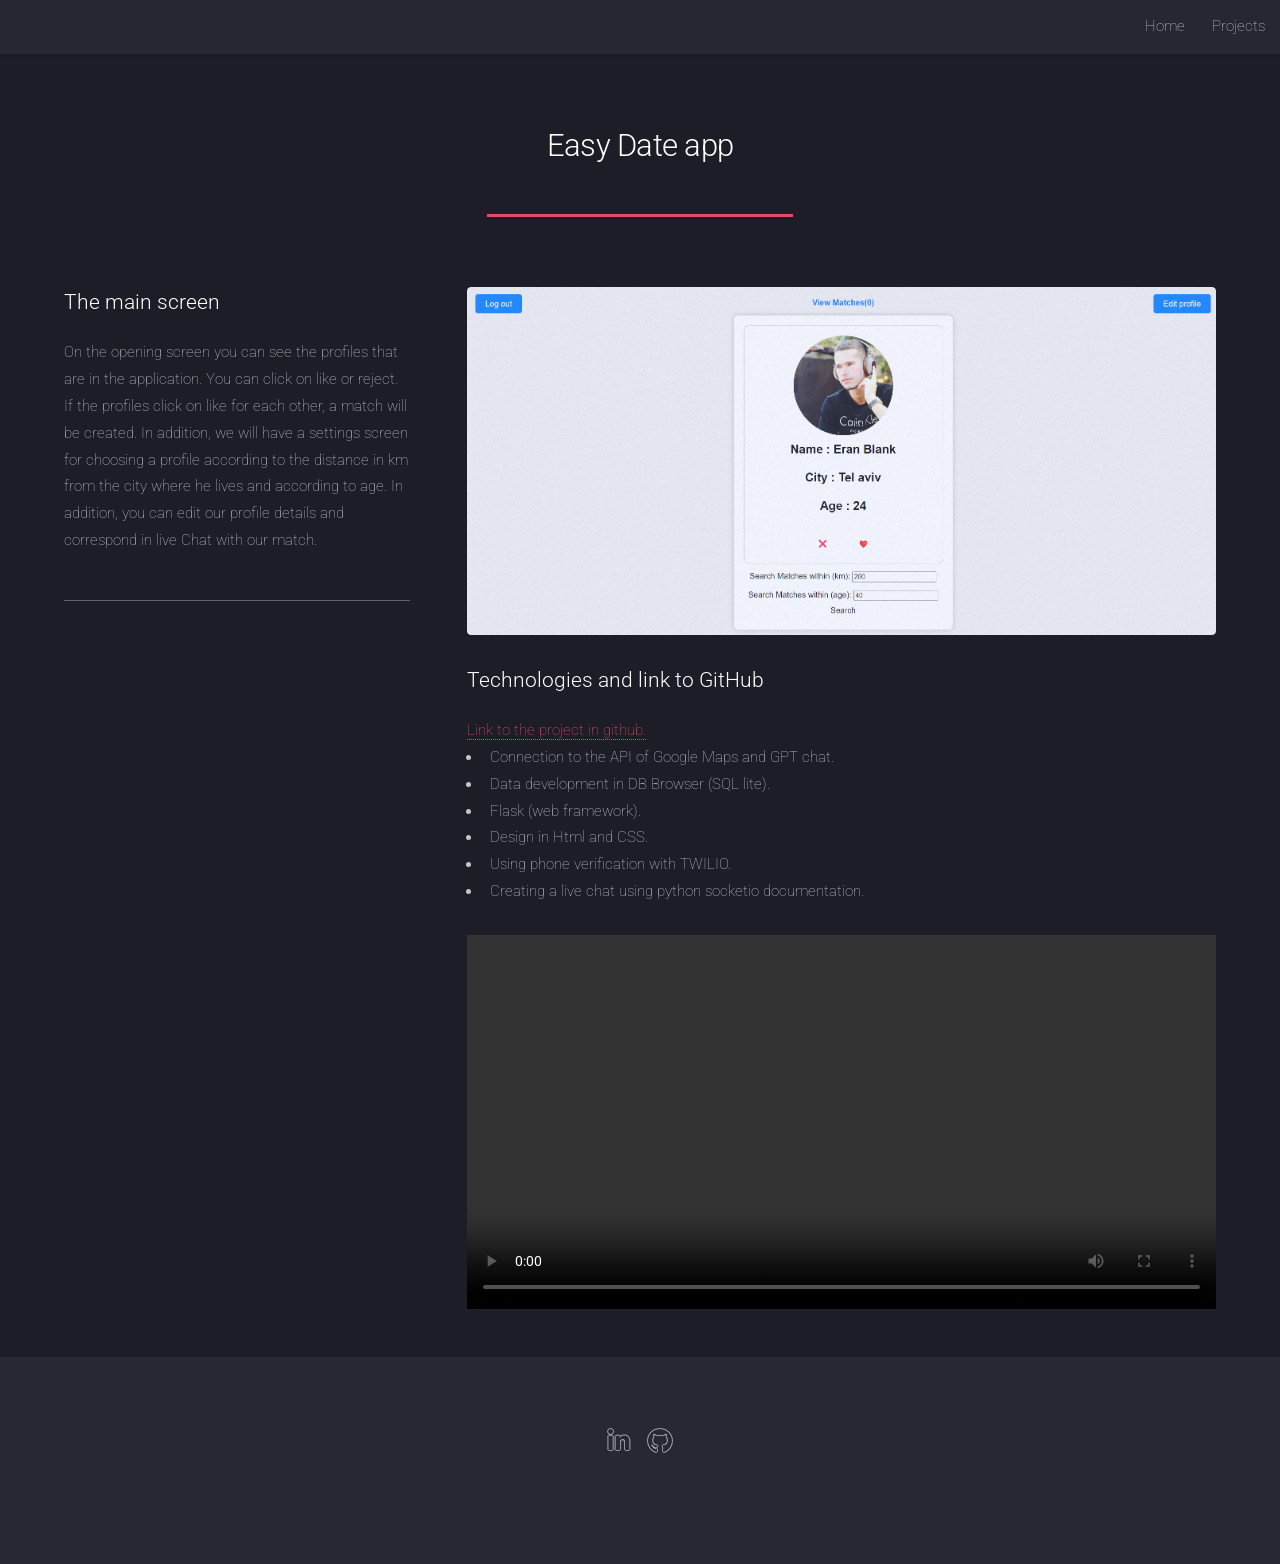
==== commit 4243f0b9: "add" ====
--- a/easy_date.html
+++ b/easy_date.html
@@ -64,6 +64,10 @@
 											<li>Using phone verification with TWILIO.</li>
 											<li>Creating a live chat using python socketio documentation.</li>
 										</ul>
+										<video width="100%" controls>
+										  <source src="images/Easy_date_video.mp4" type="video/mp4">
+										  Your browser does not support the video tag.
+									   </video>
 									</section>
 
 							</div>
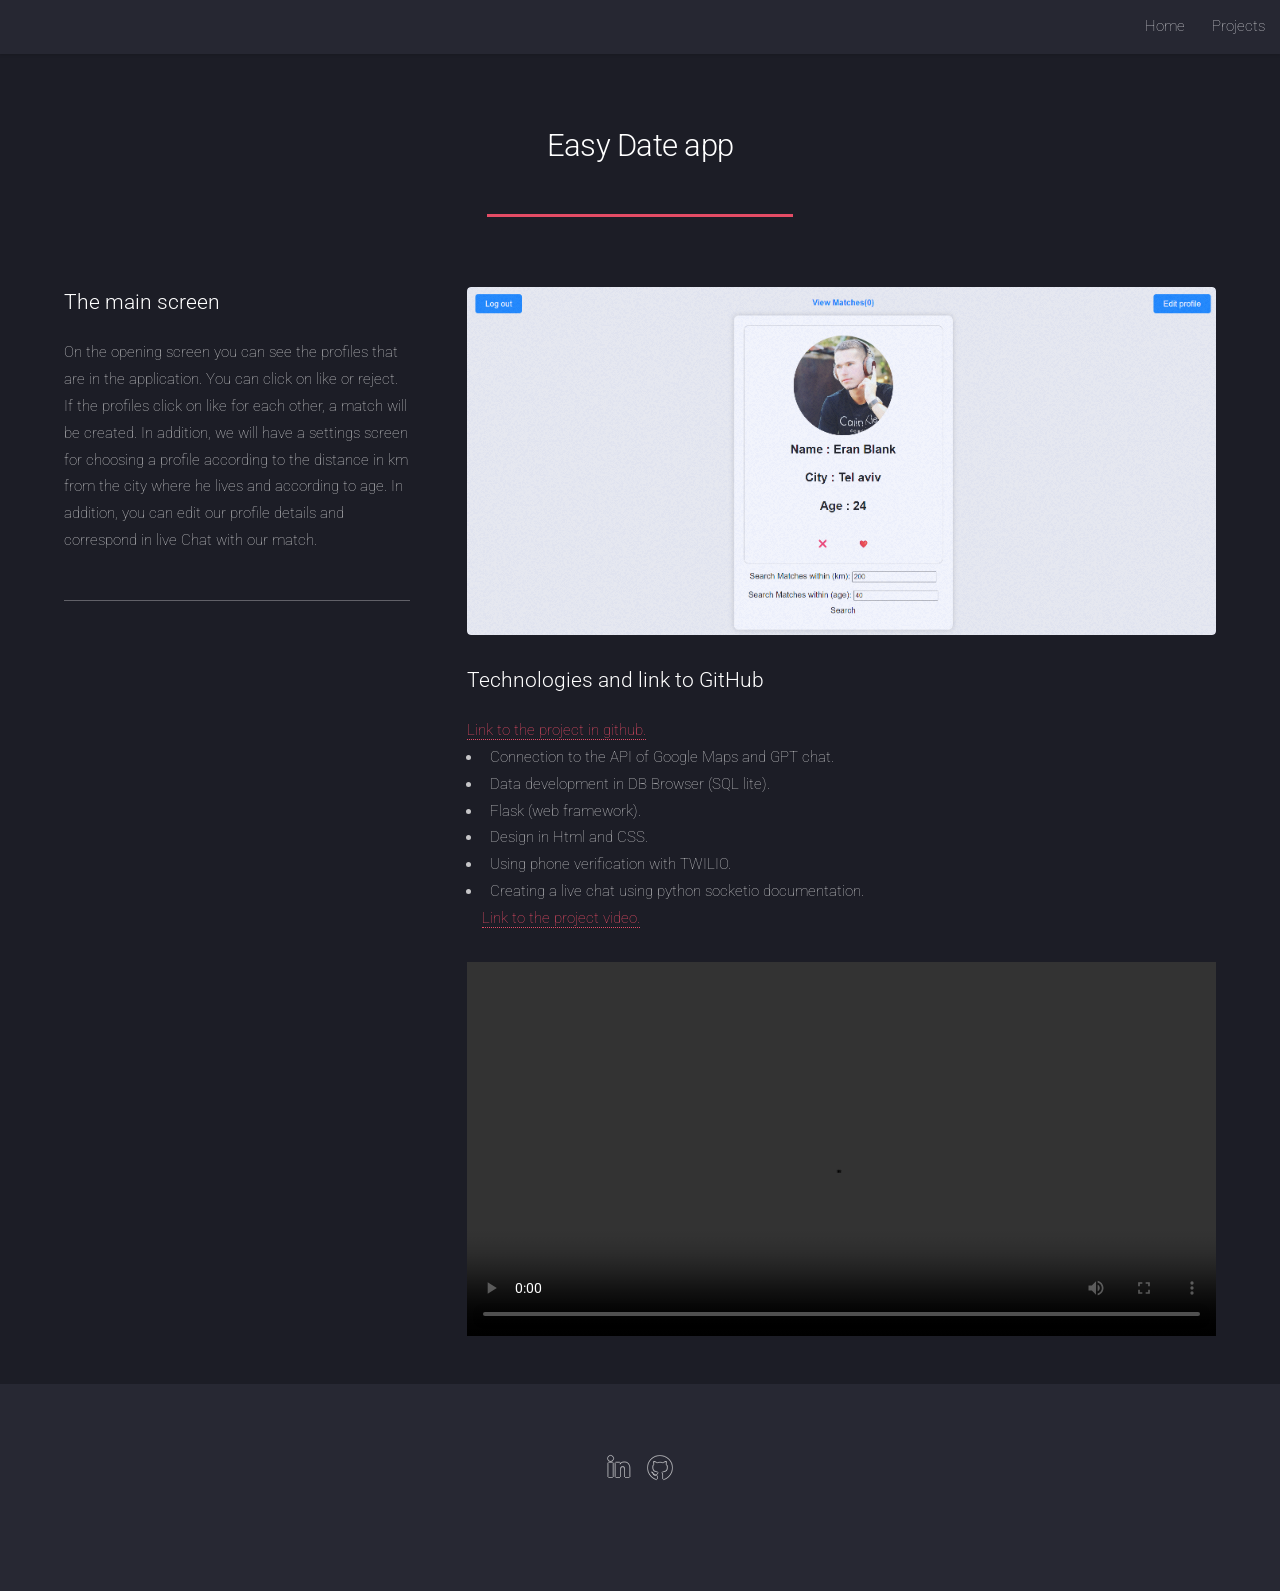
==== commit 51264df4: "add" ====
--- a/easy_date.html
+++ b/easy_date.html
@@ -63,6 +63,7 @@
 											<li>Design in Html and CSS.</li>
 											<li>Using phone verification with TWILIO.</li>
 											<li>Creating a live chat using python socketio documentation.</li>
+											<a href="https://www.youtube.com/watch?v=sUg3rj9e2co">Link to the project video.</a>
 										</ul>
 										<video width="100%" controls>
 										  <source src="images/Easy_date_video.mp4" type="video/mp4">
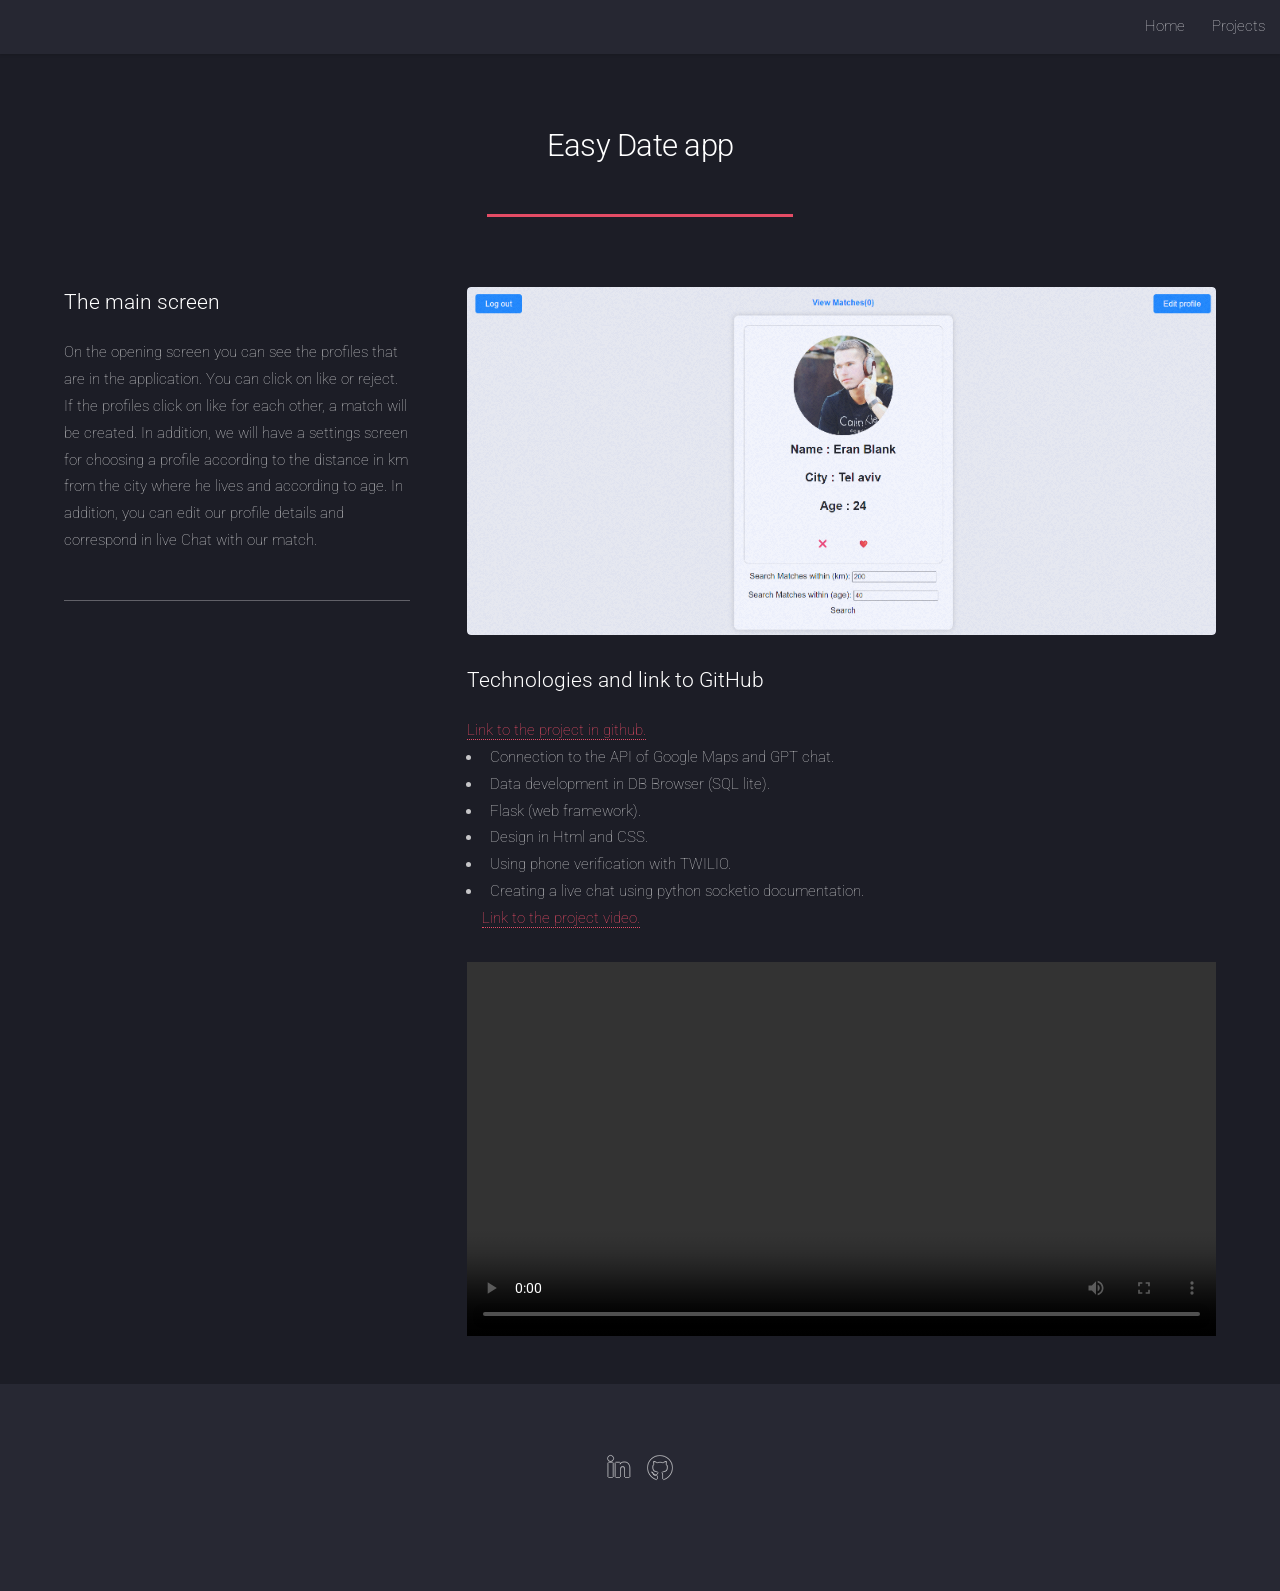
==== commit ccd77fc6: "add" ====
--- a/easy_date.html
+++ b/easy_date.html
@@ -63,7 +63,7 @@
 											<li>Design in Html and CSS.</li>
 											<li>Using phone verification with TWILIO.</li>
 											<li>Creating a live chat using python socketio documentation.</li>
-											<a href="https://www.youtube.com/watch?v=sUg3rj9e2co">Link to the project video.</a>
+											<a href="https://www.linkedin.com/feed/update/urn:li:activity:7128336498084442112/">Link to the project video.</a>
 										</ul>
 										<video width="100%" controls>
 										  <source src="images/Easy_date_video.mp4" type="video/mp4">
